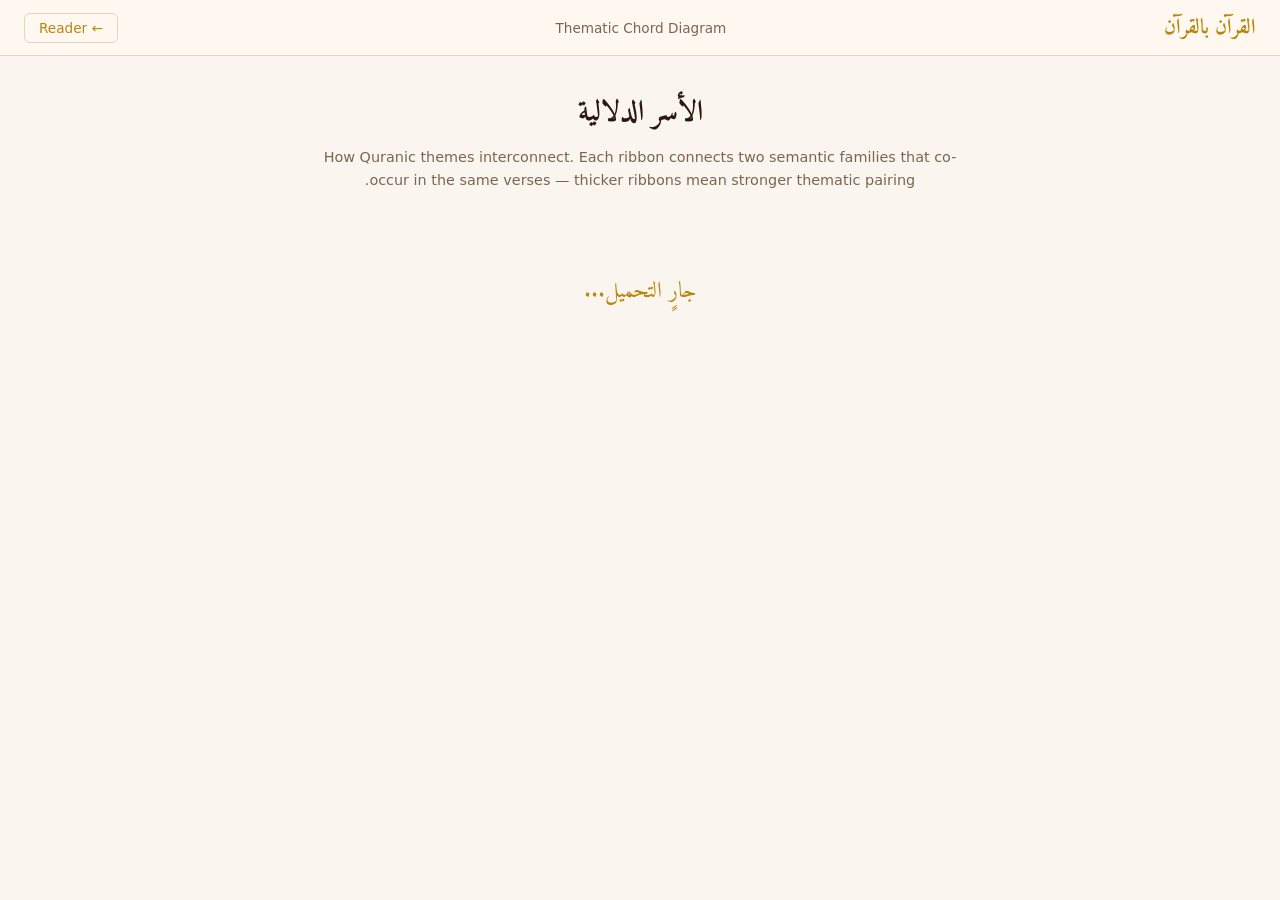
==== app/themes.html @ dabee1ec "Add root detail drill-down in chord diagram panel Root chips in family/chord detail views are now cl" ====
<!DOCTYPE html>
<html lang="ar" dir="rtl">
<head>
<meta charset="UTF-8">
<meta name="viewport" content="width=device-width, initial-scale=1.0">
<title>الأسر الدلالية — Thematic Connections</title>
<link href="https://fonts.googleapis.com/css2?family=Amiri:wght@400;700&display=swap" rel="stylesheet">
<script src="https://d3js.org/d3.v7.min.js"></script>
<style>
:root {
    --bg: #faf6ef;
    --surface: #fff8f0;
    --text: #2c1810;
    --text-muted: #7a6553;
    --gold: #b8860b;
    --border: #e0d5c5;
    --panel-bg: #f7f1e8;
    --font-ar: 'Amiri', serif;
    --font-en: -apple-system, BlinkMacSystemFont, 'Segoe UI', system-ui, sans-serif;
}

*, *::before, *::after { box-sizing: border-box; margin: 0; padding: 0; }

body {
    font-family: var(--font-ar);
    background: var(--bg);
    color: var(--text);
    min-height: 100vh;
    overflow-x: hidden;
}

header {
    position: sticky;
    top: 0;
    z-index: 100;
    display: flex;
    align-items: center;
    justify-content: space-between;
    height: 56px;
    padding: 0 24px;
    background: var(--surface);
    border-bottom: 1px solid var(--border);
    backdrop-filter: blur(8px);
}

.logo {
    font-size: 1.3rem;
    font-weight: 700;
    color: var(--gold);
    text-decoration: none;
}

.header-title {
    font-family: var(--font-en);
    font-size: 0.85rem;
    color: var(--text-muted);
}

.back-link {
    font-family: var(--font-en);
    font-size: 0.85rem;
    color: var(--gold);
    text-decoration: none;
    border: 1px solid var(--border);
    padding: 6px 14px;
    border-radius: 6px;
    transition: background 0.15s;
}
.back-link:hover { background: var(--panel-bg); }

.page-intro {
    text-align: center;
    padding: 32px 20px 0;
    max-width: 700px;
    margin: 0 auto;
}
.page-intro h1 {
    font-size: 1.8rem;
    color: var(--text);
    margin-bottom: 8px;
}
.page-intro p {
    font-family: var(--font-en);
    font-size: 0.9rem;
    color: var(--text-muted);
    line-height: 1.6;
}

#chart {
    display: flex;
    justify-content: center;
    padding: 20px;
}

#chart svg {
    max-width: 100%;
    height: auto;
}

#tooltip {
    position: fixed;
    pointer-events: none;
    background: var(--surface);
    border: 1px solid var(--border);
    border-radius: 8px;
    padding: 12px 16px;
    box-shadow: 0 4px 20px rgba(0,0,0,0.12);
    font-size: 0.85rem;
    z-index: 200;
    opacity: 0;
    transition: opacity 0.15s;
    direction: rtl;
    max-width: 300px;
}
#tooltip.visible { opacity: 1; }

.tip-title {
    font-size: 1.1rem;
    font-weight: 700;
    color: var(--gold);
    margin-bottom: 4px;
}
.tip-meaning {
    font-family: var(--font-en);
    font-size: 0.8rem;
    color: var(--text-muted);
    margin-bottom: 6px;
    direction: ltr;
    text-align: left;
}
.tip-stat {
    font-family: var(--font-en);
    font-size: 0.75rem;
    color: var(--text);
}
.tip-chord-label {
    font-family: var(--font-en);
    font-size: 0.8rem;
    color: var(--text);
    line-height: 1.5;
    direction: ltr;
    text-align: left;
}

#legend {
    max-width: 900px;
    margin: 0 auto;
    padding: 10px 24px 40px;
    display: flex;
    flex-wrap: wrap;
    gap: 6px;
    justify-content: center;
}
.legend-chip {
    font-size: 0.8rem;
    padding: 3px 10px;
    border-radius: 12px;
    border: 1px solid var(--border);
    background: var(--surface);
    cursor: pointer;
    transition: all 0.15s;
    white-space: nowrap;
}
.legend-chip:hover {
    border-color: var(--gold);
    background: rgba(184, 134, 11, 0.08);
}
.legend-chip .dot {
    display: inline-block;
    width: 8px;
    height: 8px;
    border-radius: 50%;
    margin-left: 5px;
    vertical-align: middle;
}

#loading {
    text-align: center;
    padding: 80px 20px;
    font-size: 1.4rem;
    color: var(--gold);
    animation: pulse 1.5s ease-in-out infinite;
}
@keyframes pulse {
    0%, 100% { opacity: 0.4; }
    50% { opacity: 1; }
}

/* ── Detail Panel ──────────────────────────────── */
#detail-panel {
    position: fixed;
    top: 56px;
    right: 0;
    width: 420px;
    height: calc(100vh - 56px);
    background: var(--surface);
    border-left: 1px solid var(--border);
    transform: translateX(100%);
    transition: transform 0.3s ease;
    overflow-y: auto;
    z-index: 90;
    direction: rtl;
}
#detail-panel.open { transform: translateX(0); }

.detail-header {
    display: flex;
    align-items: center;
    justify-content: space-between;
    padding: 14px 18px;
    border-bottom: 1px solid var(--border);
    position: sticky;
    top: 0;
    background: var(--surface);
    z-index: 1;
}
.detail-header h3 { font-size: 1rem; color: var(--text-muted); }
.detail-close {
    width: 32px; height: 32px; border: none; background: none;
    font-size: 1.5rem; color: var(--text-muted); cursor: pointer;
    border-radius: 6px; display: flex; align-items: center; justify-content: center;
}
.detail-close:hover { background: var(--panel-bg); }

.detail-body { padding: 18px; }

.detail-families {
    display: flex;
    align-items: center;
    justify-content: center;
    gap: 12px;
    margin-bottom: 16px;
    flex-wrap: wrap;
}
.detail-fam-badge {
    padding: 6px 14px;
    border-radius: 16px;
    font-size: 1rem;
    font-weight: 700;
    color: #fff;
    text-align: center;
}
.detail-arrow {
    font-size: 1.2rem;
    color: var(--text-muted);
}
.detail-meaning {
    font-family: var(--font-en);
    font-size: 0.8rem;
    color: var(--text-muted);
    text-align: center;
    margin-bottom: 16px;
    direction: ltr;
}
.detail-roots {
    display: flex;
    flex-wrap: wrap;
    gap: 6px;
    justify-content: center;
    margin-bottom: 16px;
}
.detail-root-chip {
    padding: 3px 10px;
    background: var(--panel-bg);
    border: 1px solid var(--border);
    border-radius: 14px;
    font-size: 0.9rem;
    cursor: pointer;
    transition: all 0.15s;
}
.detail-root-chip:hover { border-color: var(--gold); background: rgba(184,134,11,0.08); }

.detail-section-title {
    font-family: var(--font-en);
    font-size: 0.75rem;
    font-weight: 600;
    color: var(--gold);
    text-transform: uppercase;
    letter-spacing: 0.5px;
    margin: 16px 0 8px;
    padding-top: 12px;
    border-top: 1px solid var(--border);
    direction: ltr;
    text-align: left;
}
.detail-verse {
    padding: 8px 10px;
    margin-bottom: 4px;
    background: var(--panel-bg);
    border-radius: 6px;
    cursor: pointer;
    transition: background 0.15s;
}
.detail-verse:hover { background: rgba(184,134,11,0.08); }
.detail-verse-key {
    font-family: var(--font-en);
    font-size: 0.7rem;
    color: var(--gold);
    font-weight: 600;
    margin-bottom: 2px;
    direction: ltr;
    display: inline-block;
}
.detail-verse-text {
    font-size: 1rem;
    line-height: 1.7;
    display: -webkit-box;
    -webkit-line-clamp: 2;
    -webkit-box-orient: vertical;
    overflow: hidden;
}
.detail-count {
    font-family: var(--font-en);
    font-size: 0.8rem;
    color: var(--text-muted);
    text-align: center;
    margin-bottom: 12px;
}
.detail-show-more {
    display: block; width: 100%; padding: 8px;
    margin-top: 6px; background: var(--panel-bg);
    border: 1px solid var(--border); border-radius: 6px;
    font-family: var(--font-ar); font-size: 0.85rem;
    color: var(--gold); cursor: pointer;
}
.detail-show-more:hover { background: rgba(184,134,11,0.08); }

@media (max-width: 600px) {
    .page-intro h1 { font-size: 1.4rem; }
    .page-intro p { font-size: 0.8rem; }
    #chart { padding: 10px; }
    #detail-panel { width: 100vw; }
}
</style>
</head>
<body>

<header>
    <a href="index.html" class="logo">القرآن بالقرآن</a>
    <span class="header-title">Thematic Chord Diagram</span>
    <a href="index.html" class="back-link">← Reader</a>
</header>

<div class="page-intro">
    <h1>الأسر الدلالية</h1>
    <p>How Quranic themes interconnect. Each ribbon connects two semantic families
       that co-occur in the same verses — thicker ribbons mean stronger thematic pairing.</p>
</div>

<div id="loading">جارٍ التحميل...</div>
<div id="chart"></div>
<div id="legend"></div>
<div id="tooltip"></div>

<div id="detail-panel">
    <div class="detail-header">
        <h3 id="detail-title">التفاصيل</h3>
        <button class="detail-close" id="detail-close">&times;</button>
    </div>
    <div class="detail-body" id="detail-body"></div>
</div>

<script>
(async function() {
    // ── Load Data ──
    const [families, rootsIndex, versesText] = await Promise.all([
        fetch('data/families.json').then(r => r.json()),
        fetch('data/roots_index.json').then(r => r.json()),
        fetch('data/verses_text.json').then(r => r.json()),
    ]);

    // ── Build co-occurrence matrix ──
    const familyIds = Object.keys(families);
    const n = familyIds.length;
    const famIdx = {};
    familyIds.forEach((id, i) => famIdx[id] = i);

    // Map each verse to the set of families it touches
    const verseFams = {};
    for (const [root, data] of Object.entries(rootsIndex)) {
        if (!data.fam || data.fam.length === 0) continue;
        for (const vk of data.v) {
            if (!verseFams[vk]) verseFams[vk] = new Set();
            for (const f of data.fam) verseFams[vk].add(f);
        }
    }

    // Count per-family verse totals
    const famVerseCounts = new Array(n).fill(0);
    for (const fams of Object.values(verseFams)) {
        for (const f of fams) famVerseCounts[famIdx[f]]++;
    }

    // Build symmetric co-occurrence matrix
    const matrix = Array.from({length: n}, () => new Array(n).fill(0));
    for (const fams of Object.values(verseFams)) {
        const list = [...fams];
        for (let i = 0; i < list.length; i++) {
            for (let j = i + 1; j < list.length; j++) {
                const a = famIdx[list[i]], b = famIdx[list[j]];
                matrix[a][b]++;
                matrix[b][a]++;
            }
        }
    }

    // Add small diagonal so families with few cross-links still show
    for (let i = 0; i < n; i++) {
        const rowSum = matrix[i].reduce((a, b) => a + b, 0);
        matrix[i][i] = Math.max(rowSum * 0.15, 5);
    }

    // ── Color palette (warm earthy tones) ──
    const colorScale = d3.scaleOrdinal()
        .domain(familyIds)
        .range([
            '#b8860b','#8b6914','#a0522d','#cd853f','#d4a04a',
            '#4a7c5e','#6b8e5e','#2e7d6e','#5f9ea0','#4682b4',
            '#8b4513','#a0694b','#c4a35a','#bdb76b','#d2b48c',
            '#6a5acd','#7b68ae','#8b668b','#9e7c8d','#b07070',
            '#c0713d','#d4883e','#778899','#708090','#556b2f',
            '#8fbc8f','#bc8f8f','#cd5c5c','#e8967a','#daa520',
            '#b5651d','#9b7653','#7c6550','#a89070','#c9b896',
        ]);

    // ── D3 Chord Diagram ──
    const width = Math.min(900, window.innerWidth - 40);
    const height = width;
    const outerRadius = width / 2 - 100;
    const innerRadius = outerRadius - 20;

    const chord = d3.chord()
        .padAngle(0.03)
        .sortSubgroups(d3.descending)(matrix);

    const arc = d3.arc().innerRadius(innerRadius).outerRadius(outerRadius);
    const ribbon = d3.ribbon().radius(innerRadius - 2);

    document.getElementById('loading').style.display = 'none';

    const svg = d3.select('#chart')
        .append('svg')
        .attr('viewBox', `0 0 ${width} ${height}`)
        .attr('width', width)
        .attr('height', height)
        .append('g')
        .attr('transform', `translate(${width/2},${height/2})`);

    const tooltip = document.getElementById('tooltip');

    function showTip(html, event) {
        tooltip.innerHTML = html;
        tooltip.classList.add('visible');
        const x = Math.min(event.clientX + 12, window.innerWidth - 320);
        const y = Math.min(event.clientY + 12, window.innerHeight - 150);
        tooltip.style.left = x + 'px';
        tooltip.style.top = y + 'px';
    }
    function hideTip() { tooltip.classList.remove('visible'); }

    // ── Draw ribbons ──
    const ribbons = svg.append('g')
        .selectAll('path')
        .data(chord.filter(d => d.source.index !== d.target.index))
        .join('path')
        .attr('d', ribbon)
        .attr('fill', d => colorScale(familyIds[d.source.index]))
        .attr('fill-opacity', 0.45)
        .attr('stroke', 'none')
        .on('mouseover', function(event, d) {
            d3.select(this).attr('fill-opacity', 0.85);
            const si = d.source.index, ti = d.target.index;
            const shared = matrix[si][ti];
            const fA = families[familyIds[si]], fB = families[familyIds[ti]];
            showTip(`
                <div class="tip-chord-label">
                    <strong>${fA.name_ar}</strong> ↔ <strong>${fB.name_ar}</strong><br>
                    ${shared} shared verses<br>
                    <span style="color:#7a6553">${fA.meaning}</span> ↔
                    <span style="color:#7a6553">${fB.meaning}</span>
                </div>
            `, event);
        })
        .on('mousemove', (event) => {
            const x = Math.min(event.clientX + 12, window.innerWidth - 320);
            const y = Math.min(event.clientY + 12, window.innerHeight - 150);
            tooltip.style.left = x + 'px';
            tooltip.style.top = y + 'px';
        })
        .on('mouseout', function() {
            d3.select(this).attr('fill-opacity', 0.45);
            hideTip();
        });

    // ── Draw arcs ──
    const groups = svg.append('g')
        .selectAll('g')
        .data(chord.groups)
        .join('g');

    groups.append('path')
        .attr('d', arc)
        .attr('fill', d => colorScale(familyIds[d.index]))
        .attr('stroke', '#fff')
        .attr('stroke-width', 1)
        .style('cursor', 'pointer')
        .on('mouseover', function(event, d) {
            // Dim all ribbons except those connected to this group
            ribbons.attr('fill-opacity', r =>
                (r.source.index === d.index || r.target.index === d.index) ? 0.85 : 0.06
            );
            const fam = families[familyIds[d.index]];
            showTip(`
                <div class="tip-title">${fam.name_ar}</div>
                <div class="tip-meaning">${fam.meaning}</div>
                <div class="tip-stat">${fam.roots.length} roots · ${famVerseCounts[d.index]} verses</div>
            `, event);
        })
        .on('mousemove', (event) => {
            const x = Math.min(event.clientX + 12, window.innerWidth - 320);
            const y = Math.min(event.clientY + 12, window.innerHeight - 150);
            tooltip.style.left = x + 'px';
            tooltip.style.top = y + 'px';
        })
        .on('mouseout', function() {
            ribbons.attr('fill-opacity', 0.45);
            hideTip();
        });

    // ── Labels ──
    groups.append('text')
        .each(d => { d.angle = (d.startAngle + d.endAngle) / 2; })
        .attr('dy', '0.35em')
        .attr('transform', d => {
            const angle = d.angle * 180 / Math.PI - 90;
            const flip = d.angle > Math.PI;
            return `rotate(${angle}) translate(${outerRadius + 10}) ${flip ? 'rotate(180)' : ''}`;
        })
        .attr('text-anchor', d => d.angle > Math.PI ? 'end' : 'start')
        .attr('font-family', 'Amiri, serif')
        .attr('font-size', '11px')
        .attr('fill', '#2c1810')
        .text(d => families[familyIds[d.index]].name_ar);

    // ── Legend ──
    const legend = document.getElementById('legend');
    familyIds.forEach((id, i) => {
        const chip = document.createElement('span');
        chip.className = 'legend-chip';
        chip.innerHTML = `<span class="dot" style="background:${colorScale(id)}"></span>${families[id].name_ar}`;
        chip.addEventListener('mouseenter', () => {
            ribbons.attr('fill-opacity', r =>
                (r.source.index === i || r.target.index === i) ? 0.85 : 0.06
            );
            groups.selectAll('path').attr('opacity', d =>
                d.index === i ? 1 : 0.3
            );
        });
        chip.addEventListener('mouseleave', () => {
            ribbons.attr('fill-opacity', 0.45);
            groups.selectAll('path').attr('opacity', 1);
        });
        legend.appendChild(chip);
    });

    // ── Detail Panel Logic ──
    const detailPanel = document.getElementById('detail-panel');
    const detailBody = document.getElementById('detail-body');
    const detailTitle = document.getElementById('detail-title');
    document.getElementById('detail-close').addEventListener('click', closeDetail);

    function closeDetail() {
        detailPanel.classList.remove('open');
        ribbons.attr('fill-opacity', 0.45);
        groups.selectAll('path').attr('opacity', 1);
    }

    // Build reverse map: family -> Set of verse keys
    const famVerseMap = {};
    familyIds.forEach(id => famVerseMap[id] = new Set());
    for (const [root, data] of Object.entries(rootsIndex)) {
        if (!data.fam) continue;
        for (const f of data.fam) {
            if (famVerseMap[f]) data.v.forEach(vk => famVerseMap[f].add(vk));
        }
    }

    function getSharedVerses(famA, famB) {
        const setA = famVerseMap[famA], setB = famVerseMap[famB];
        const shared = [];
        for (const vk of setA) { if (setB.has(vk)) shared.push(vk); }
        // Sort by surah:ayah
        shared.sort((a, b) => {
            const [sa, aa] = a.split(':').map(Number);
            const [sb, ab] = b.split(':').map(Number);
            return sa - sb || aa - ab;
        });
        return shared;
    }

    function renderVerseList(verses, limit) {
        const shown = verses.slice(0, limit);
        let html = shown.map(vk => `
            <a class="detail-verse" href="index.html#v-${vk}" target="_blank">
                <div class="detail-verse-key">${vk}</div>
                <div class="detail-verse-text">${versesText[vk] || ''}</div>
            </a>
        `).join('');
        if (verses.length > limit) {
            html += `<button class="detail-show-more" onclick="this.parentNode.innerHTML=window.__allVersesHTML">
                عرض الكل (${verses.length})
            </button>`;
            window.__allVersesHTML = verses.map(vk => `
                <a class="detail-verse" href="index.html#v-${vk}" target="_blank">
                    <div class="detail-verse-key">${vk}</div>
                    <div class="detail-verse-text">${versesText[vk] || ''}</div>
                </a>
            `).join('');
        }
        return html;
    }

    function showChordDetail(si, ti) {
        detailHistory = []; // reset history for new top-level view
        const idA = familyIds[si], idB = familyIds[ti];
        const fA = families[idA], fB = families[idB];
        const shared = getSharedVerses(idA, idB);
        const cA = colorScale(idA), cB = colorScale(idB);

        detailTitle.textContent = 'اتصال موضوعي';
        detailBody.innerHTML = `
            <div class="detail-families">
                <span class="detail-fam-badge" style="background:${cA}">${fA.name_ar}</span>
                <span class="detail-arrow">↔</span>
                <span class="detail-fam-badge" style="background:${cB}">${fB.name_ar}</span>
            </div>
            <div class="detail-meaning">${fA.meaning} ↔ ${fB.meaning}</div>
            <div class="detail-count">${shared.length} shared verses</div>
            <div class="detail-section-title">Roots — ${fA.name_ar}</div>
            <div class="detail-roots">${fA.roots.map(r =>
                `<span class="detail-root-chip">${r}</span>`).join('')}</div>
            <div class="detail-section-title">Roots — ${fB.name_ar}</div>
            <div class="detail-roots">${fB.roots.map(r =>
                `<span class="detail-root-chip">${r}</span>`).join('')}</div>
            <div class="detail-section-title">Shared Verses (${shared.length})</div>
            <div id="detail-verses">${renderVerseList(shared, 20)}</div>
        `;
        attachRootChipListeners();
        // Highlight the relevant ribbons
        ribbons.attr('fill-opacity', r =>
            (r.source.index === si && r.target.index === ti) ||
            (r.source.index === ti && r.target.index === si) ? 0.9 : 0.06
        );
        detailPanel.classList.add('open');
    }

    function showFamilyDetail(idx) {
        detailHistory = []; // reset history for new top-level view
        const id = familyIds[idx];
        const fam = families[id];
        const c = colorScale(id);
        // Get top connections sorted by shared count
        const connections = [];
        for (let j = 0; j < n; j++) {
            if (j !== idx && matrix[idx][j] > 0) {
                connections.push({ idx: j, count: matrix[idx][j] });
            }
        }
        connections.sort((a, b) => b.count - a.count);

        detailTitle.textContent = fam.name_ar;
        detailBody.innerHTML = `
            <div class="detail-families">
                <span class="detail-fam-badge" style="background:${c}">${fam.name_ar}</span>
            </div>
            <div class="detail-meaning">${fam.meaning}</div>
            <div class="detail-count">${fam.roots.length} roots · ${famVerseCounts[idx]} verses</div>
            <div class="detail-section-title">Roots</div>
            <div class="detail-roots">${fam.roots.map(r =>
                `<span class="detail-root-chip">${r}</span>`).join('')}</div>
            <div class="detail-section-title">Top Connections</div>
            ${connections.slice(0, 10).map(c => {
                const cf = families[familyIds[c.idx]];
                return `<div class="detail-verse" style="cursor:pointer" data-a="${idx}" data-b="${c.idx}">
                    <div class="detail-verse-key">${c.count} shared verses</div>
                    <div class="detail-verse-text" style="font-size:0.9rem">${cf.name_ar} — ${cf.meaning}</div>
                </div>`;
            }).join('')}
        `;
        attachRootChipListeners();
        attachConnectionListeners();
        // Highlight
        ribbons.attr('fill-opacity', r =>
            (r.source.index === idx || r.target.index === idx) ? 0.85 : 0.06
        );
        groups.selectAll('path').attr('opacity', d => d.index === idx ? 1 : 0.3);
        detailPanel.classList.add('open');
    }

    // ── Root Detail View ──
    let detailHistory = []; // stack for back navigation

    function showRootDetail(rootStr) {
        const data = rootsIndex[rootStr];
        if (!data) return;
        // Save current panel content for back navigation
        detailHistory.push(detailBody.innerHTML);

        const famIds = data.fam || [];
        const famBadges = famIds.map(fid => {
            const f = families[fid];
            return f ? `<span class="detail-fam-badge" style="background:${colorScale(fid)};font-size:0.8rem;padding:4px 10px">${f.name_ar}</span>` : '';
        }).join(' ');

        detailTitle.textContent = rootStr;
        detailBody.innerHTML = `
            <div style="text-align:center;margin-bottom:8px">
                <button class="detail-show-more" id="root-back" style="width:auto;display:inline-block;margin-bottom:12px">→ رجوع</button>
            </div>
            <div style="text-align:center;font-size:2.6rem;font-weight:700;color:var(--gold);letter-spacing:4px;margin-bottom:4px">
                ${rootStr.split('').join(' ')}
            </div>
            <div style="text-align:center;font-family:var(--font-en);font-size:0.85rem;color:var(--text-muted);margin-bottom:12px;direction:ltr">
                ${data.b}
            </div>
            <div style="font-family:var(--font-en);font-size:0.9rem;line-height:1.6;padding:12px;background:var(--panel-bg);border-radius:6px;margin-bottom:12px;direction:ltr;text-align:left">
                ${data.m || 'No meaning available'}
            </div>
            <div class="detail-count">${data.f} verses across the Quran</div>
            ${famBadges ? `<div style="text-align:center;margin-bottom:16px">${famBadges}</div>` : ''}
            <div class="detail-section-title">Connected Verses (${data.v.length})</div>
            <div id="detail-verses">${renderVerseList(data.v, 30)}</div>
        `;
        document.getElementById('root-back').addEventListener('click', () => {
            if (detailHistory.length > 0) {
                detailBody.innerHTML = detailHistory.pop();
                detailTitle.textContent = 'التفاصيل';
                attachRootChipListeners();
                attachConnectionListeners();
            }
        });
        detailPanel.classList.add('open');
    }

    function attachRootChipListeners() {
        detailBody.querySelectorAll('.detail-root-chip').forEach(chip => {
            chip.addEventListener('click', () => showRootDetail(chip.textContent.trim()));
        });
    }

    function attachConnectionListeners() {
        detailBody.querySelectorAll('[data-a]').forEach(el => {
            el.addEventListener('click', () => {
                showChordDetail(+el.dataset.a, +el.dataset.b);
            });
        });
    }

    // Attach click handlers to arcs
    groups.selectAll('path').on('click', function(event, d) {
        event.stopPropagation();
        showFamilyDetail(d.index);
    });

    // Attach click handlers to ribbons
    ribbons.on('click', function(event, d) {
        event.stopPropagation();
        showChordDetail(d.source.index, d.target.index);
    });

    // Click outside to close — use mousedown so it fires before innerHTML changes
    document.addEventListener('mousedown', (e) => {
        if (!detailPanel.contains(e.target) && detailPanel.classList.contains('open')) {
            closeDetail();
        }
    });

})();
</script>
</body>
</html>
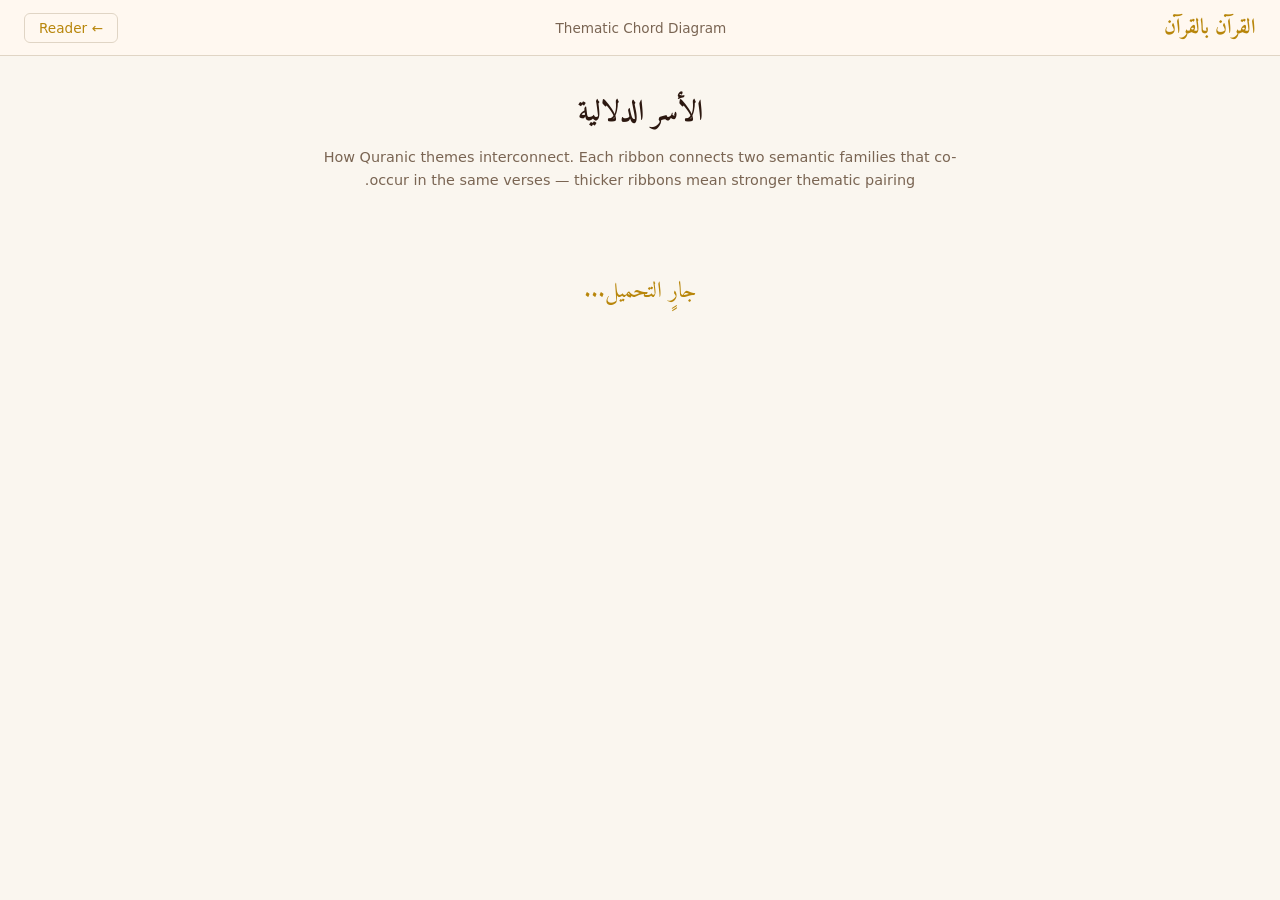
==== commit 5797c587: "Polish chord diagram: UX fixes and bug squashing - Legend chips now clickable (open family detail) -" ====
--- a/app/themes.html
+++ b/app/themes.html
@@ -239,6 +239,7 @@
     font-weight: 700;
     color: #fff;
     text-align: center;
+    text-shadow: 0 1px 3px rgba(0,0,0,0.4);
 }
 .detail-arrow {
     font-size: 1.2rem;
@@ -324,6 +325,24 @@
     color: var(--gold); cursor: pointer;
 }
 .detail-show-more:hover { background: rgba(184,134,11,0.08); }
+
+/* ── Root Detail View ────────────────────────── */
+.root-back-row { text-align: center; margin-bottom: 8px; }
+.root-back-btn { width: auto; display: inline-block; margin-bottom: 12px; }
+.root-letters {
+    text-align: center; font-size: 2.6rem; font-weight: 700;
+    color: var(--gold); letter-spacing: 4px; margin-bottom: 4px;
+}
+.root-buckwalter {
+    text-align: center; font-family: var(--font-en); font-size: 0.85rem;
+    color: var(--text-muted); margin-bottom: 12px; direction: ltr;
+}
+.root-meaning-box {
+    font-family: var(--font-en); font-size: 0.9rem; line-height: 1.6;
+    padding: 12px; background: var(--panel-bg); border-radius: 6px;
+    margin-bottom: 12px; direction: ltr; text-align: left;
+}
+.root-families { text-align: center; margin-bottom: 16px; }
 
 @media (max-width: 600px) {
     .page-intro h1 { font-size: 1.4rem; }
@@ -560,6 +579,7 @@
             ribbons.attr('fill-opacity', 0.45);
             groups.selectAll('path').attr('opacity', 1);
         });
+        chip.addEventListener('click', () => showFamilyDetail(i));
         legend.appendChild(chip);
     });
 
@@ -598,24 +618,21 @@
         return shared;
     }
 
+    let _verseListId = 0;
     function renderVerseList(verses, limit) {
         const shown = verses.slice(0, limit);
-        let html = shown.map(vk => `
-            <a class="detail-verse" href="index.html#v-${vk}" target="_blank">
+        const verseHTML = vk => `
+            <a class="detail-verse" href="index.html#${vk}" target="_blank">
                 <div class="detail-verse-key">${vk}</div>
                 <div class="detail-verse-text">${versesText[vk] || ''}</div>
-            </a>
-        `).join('');
+            </a>`;
+        let html = shown.map(verseHTML).join('');
         if (verses.length > limit) {
-            html += `<button class="detail-show-more" onclick="this.parentNode.innerHTML=window.__allVersesHTML">
+            const storeKey = `__verses_${++_verseListId}`;
+            window[storeKey] = verses.map(verseHTML).join('');
+            html += `<button class="detail-show-more" onclick="this.parentNode.innerHTML=window['${storeKey}']">
                 عرض الكل (${verses.length})
             </button>`;
-            window.__allVersesHTML = verses.map(vk => `
-                <a class="detail-verse" href="index.html#v-${vk}" target="_blank">
-                    <div class="detail-verse-key">${vk}</div>
-                    <div class="detail-verse-text">${versesText[vk] || ''}</div>
-                </a>
-            `).join('');
         }
         return html;
     }
@@ -651,6 +668,7 @@
             (r.source.index === si && r.target.index === ti) ||
             (r.source.index === ti && r.target.index === si) ? 0.9 : 0.06
         );
+        detailPanel.scrollTop = 0;
         detailPanel.classList.add('open');
     }
 
@@ -694,6 +712,7 @@
             (r.source.index === idx || r.target.index === idx) ? 0.85 : 0.06
         );
         groups.selectAll('path').attr('opacity', d => d.index === idx ? 1 : 0.3);
+        detailPanel.scrollTop = 0;
         detailPanel.classList.add('open');
     }
 
@@ -703,8 +722,8 @@
     function showRootDetail(rootStr) {
         const data = rootsIndex[rootStr];
         if (!data) return;
-        // Save current panel content for back navigation
-        detailHistory.push(detailBody.innerHTML);
+        // Save current panel content + title for back navigation
+        detailHistory.push({ html: detailBody.innerHTML, title: detailTitle.textContent });
 
         const famIds = data.fam || [];
         const famBadges = famIds.map(fid => {
@@ -714,31 +733,28 @@
 
         detailTitle.textContent = rootStr;
         detailBody.innerHTML = `
-            <div style="text-align:center;margin-bottom:8px">
-                <button class="detail-show-more" id="root-back" style="width:auto;display:inline-block;margin-bottom:12px">→ رجوع</button>
+            <div class="root-back-row">
+                <button class="detail-show-more root-back-btn" id="root-back">→ رجوع</button>
             </div>
-            <div style="text-align:center;font-size:2.6rem;font-weight:700;color:var(--gold);letter-spacing:4px;margin-bottom:4px">
-                ${rootStr.split('').join(' ')}
-            </div>
-            <div style="text-align:center;font-family:var(--font-en);font-size:0.85rem;color:var(--text-muted);margin-bottom:12px;direction:ltr">
-                ${data.b}
-            </div>
-            <div style="font-family:var(--font-en);font-size:0.9rem;line-height:1.6;padding:12px;background:var(--panel-bg);border-radius:6px;margin-bottom:12px;direction:ltr;text-align:left">
-                ${data.m || 'No meaning available'}
-            </div>
+            <div class="root-letters">${rootStr.split('').join(' ')}</div>
+            <div class="root-buckwalter">${data.b}</div>
+            <div class="root-meaning-box">${data.m || 'No meaning available'}</div>
             <div class="detail-count">${data.f} verses across the Quran</div>
-            ${famBadges ? `<div style="text-align:center;margin-bottom:16px">${famBadges}</div>` : ''}
+            ${famBadges ? `<div class="root-families">${famBadges}</div>` : ''}
             <div class="detail-section-title">Connected Verses (${data.v.length})</div>
             <div id="detail-verses">${renderVerseList(data.v, 30)}</div>
         `;
         document.getElementById('root-back').addEventListener('click', () => {
             if (detailHistory.length > 0) {
-                detailBody.innerHTML = detailHistory.pop();
-                detailTitle.textContent = 'التفاصيل';
+                const prev = detailHistory.pop();
+                detailBody.innerHTML = prev.html;
+                detailTitle.textContent = prev.title;
                 attachRootChipListeners();
                 attachConnectionListeners();
+                detailPanel.scrollTop = 0;
             }
         });
+        detailPanel.scrollTop = 0;
         detailPanel.classList.add('open');
     }
 
@@ -775,6 +791,11 @@
         }
     });
 
+    // Escape key closes panel
+    document.addEventListener('keydown', (e) => {
+        if (e.key === 'Escape' && detailPanel.classList.contains('open')) closeDetail();
+    });
+
 })();
 </script>
 </body>
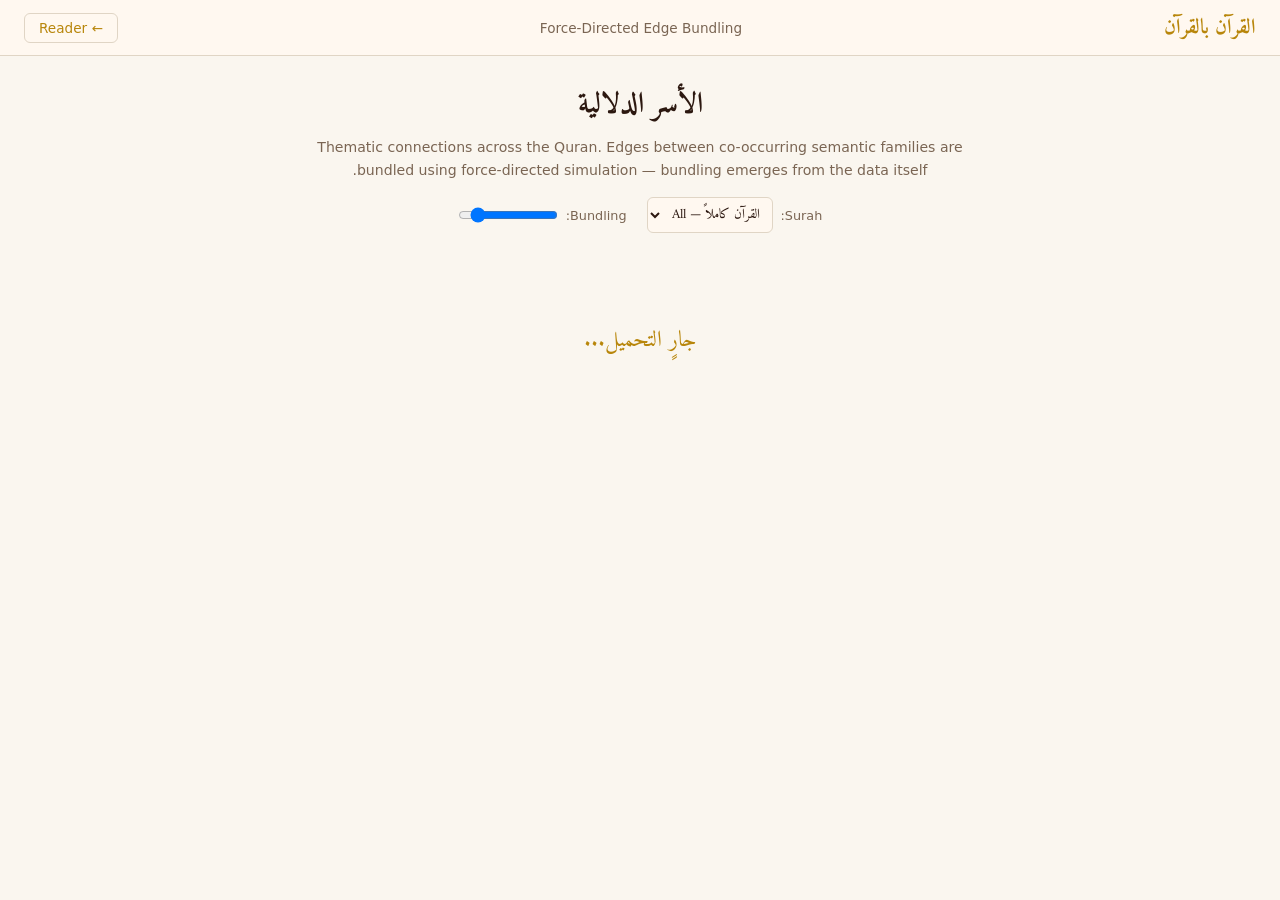
==== commit 03ce08e7: "Replace chord diagram with force-directed edge bundling (FDEB) Rebuild themes.html with Holten & Wij" ====
--- a/app/themes.html
+++ b/app/themes.html
@@ -3,7 +3,7 @@
 <head>
 <meta charset="UTF-8">
 <meta name="viewport" content="width=device-width, initial-scale=1.0">
-<title>الأسر الدلالية — Thematic Connections</title>
+<title>الأسر الدلالية — Thematic Map</title>
 <link href="https://fonts.googleapis.com/css2?family=Amiri:wght@400;700&display=swap" rel="stylesheet">
 <script src="https://d3js.org/d3.v7.min.js"></script>
 <style>
@@ -13,6 +13,7 @@
     --text: #2c1810;
     --text-muted: #7a6553;
     --gold: #b8860b;
+    --gold-light: rgba(184, 134, 11, 0.12);
     --border: #e0d5c5;
     --panel-bg: #f7f1e8;
     --font-ar: 'Amiri', serif;
@@ -30,189 +31,123 @@
 }
 
 header {
-    position: sticky;
-    top: 0;
-    z-index: 100;
-    display: flex;
-    align-items: center;
-    justify-content: space-between;
-    height: 56px;
-    padding: 0 24px;
-    background: var(--surface);
-    border-bottom: 1px solid var(--border);
+    position: sticky; top: 0; z-index: 100;
+    display: flex; align-items: center; justify-content: space-between;
+    height: 56px; padding: 0 24px;
+    background: var(--surface); border-bottom: 1px solid var(--border);
     backdrop-filter: blur(8px);
 }
-
-.logo {
-    font-size: 1.3rem;
-    font-weight: 700;
-    color: var(--gold);
-    text-decoration: none;
-}
-
-.header-title {
-    font-family: var(--font-en);
-    font-size: 0.85rem;
-    color: var(--text-muted);
-}
-
+.logo { font-size: 1.3rem; font-weight: 700; color: var(--gold); text-decoration: none; }
+.header-title { font-family: var(--font-en); font-size: 0.85rem; color: var(--text-muted); }
 .back-link {
-    font-family: var(--font-en);
-    font-size: 0.85rem;
-    color: var(--gold);
-    text-decoration: none;
-    border: 1px solid var(--border);
-    padding: 6px 14px;
-    border-radius: 6px;
-    transition: background 0.15s;
+    font-family: var(--font-en); font-size: 0.85rem; color: var(--gold);
+    text-decoration: none; border: 1px solid var(--border);
+    padding: 6px 14px; border-radius: 6px; transition: background 0.15s;
 }
 .back-link:hover { background: var(--panel-bg); }
 
 .page-intro {
-    text-align: center;
-    padding: 32px 20px 0;
-    max-width: 700px;
-    margin: 0 auto;
-}
-.page-intro h1 {
-    font-size: 1.8rem;
-    color: var(--text);
-    margin-bottom: 8px;
-}
+    text-align: center; padding: 24px 20px 0;
+    max-width: 700px; margin: 0 auto;
+}
+.page-intro h1 { font-size: 1.8rem; color: var(--text); margin-bottom: 6px; }
 .page-intro p {
-    font-family: var(--font-en);
-    font-size: 0.9rem;
-    color: var(--text-muted);
-    line-height: 1.6;
-}
-
-#chart {
-    display: flex;
-    justify-content: center;
-    padding: 20px;
-}
-
-#chart svg {
-    max-width: 100%;
-    height: auto;
-}
-
+    font-family: var(--font-en); font-size: 0.88rem;
+    color: var(--text-muted); line-height: 1.6;
+}
+
+/* ── Controls ─────────────────────────────────── */
+.controls {
+    display: flex; align-items: center; justify-content: center;
+    gap: 20px; padding: 16px 20px 4px;
+    max-width: 800px; margin: 0 auto; flex-wrap: wrap;
+}
+.control-group {
+    display: flex; align-items: center; gap: 8px;
+    font-family: var(--font-en); font-size: 0.8rem; color: var(--text-muted);
+}
+.control-group select {
+    font-family: var(--font-ar); font-size: 0.85rem;
+    padding: 4px 8px; border: 1px solid var(--border);
+    border-radius: 6px; background: var(--surface);
+    color: var(--text); cursor: pointer;
+}
+.control-group input[type=range] { width: 100px; cursor: pointer; }
+#stats {
+    text-align: center; font-family: var(--font-en);
+    font-size: 0.78rem; color: var(--text-muted); padding: 4px 0 0;
+}
+
+/* ── Chart ────────────────────────────────────── */
+#chart { display: flex; justify-content: center; padding: 10px; }
+#chart svg { max-width: 100%; height: auto; }
+.link { fill: none; pointer-events: none; }
+.link-active { stroke: #b8860b !important; stroke-opacity: 0.8 !important; }
+.link-dimmed { stroke-opacity: 0.008 !important; }
+.node-label {
+    font-family: 'Amiri', serif; font-size: 12px;
+    cursor: pointer; transition: opacity 0.15s;
+}
+.node-label:hover { font-weight: 700; }
+.node-dot { transition: opacity 0.15s; cursor: pointer; }
+
+/* ── Legend ────────────────────────────────────── */
+#legend {
+    max-width: 800px; margin: 0 auto;
+    padding: 8px 24px 24px;
+    display: flex; flex-wrap: wrap; gap: 6px; justify-content: center;
+}
+.legend-chip {
+    font-size: 0.8rem; padding: 3px 10px; border-radius: 12px;
+    border: 1px solid var(--border); background: var(--surface);
+    cursor: pointer; transition: all 0.15s; white-space: nowrap;
+}
+.legend-chip:hover { border-color: var(--gold); background: var(--gold-light); }
+.legend-chip .dot {
+    display: inline-block; width: 8px; height: 8px;
+    border-radius: 50%; margin-left: 5px; vertical-align: middle;
+}
+
+/* ── Tooltip ──────────────────────────────────── */
 #tooltip {
-    position: fixed;
-    pointer-events: none;
-    background: var(--surface);
-    border: 1px solid var(--border);
-    border-radius: 8px;
-    padding: 12px 16px;
+    position: fixed; pointer-events: none;
+    background: var(--surface); border: 1px solid var(--border);
+    border-radius: 8px; padding: 12px 16px;
     box-shadow: 0 4px 20px rgba(0,0,0,0.12);
-    font-size: 0.85rem;
-    z-index: 200;
-    opacity: 0;
-    transition: opacity 0.15s;
-    direction: rtl;
-    max-width: 300px;
+    font-size: 0.85rem; z-index: 200;
+    opacity: 0; transition: opacity 0.15s;
+    direction: rtl; max-width: 300px;
 }
 #tooltip.visible { opacity: 1; }
-
-.tip-title {
-    font-size: 1.1rem;
-    font-weight: 700;
-    color: var(--gold);
-    margin-bottom: 4px;
-}
+.tip-title { font-size: 1.1rem; font-weight: 700; color: var(--gold); margin-bottom: 4px; }
 .tip-meaning {
-    font-family: var(--font-en);
-    font-size: 0.8rem;
-    color: var(--text-muted);
-    margin-bottom: 6px;
-    direction: ltr;
-    text-align: left;
-}
-.tip-stat {
-    font-family: var(--font-en);
-    font-size: 0.75rem;
-    color: var(--text);
-}
-.tip-chord-label {
-    font-family: var(--font-en);
-    font-size: 0.8rem;
-    color: var(--text);
-    line-height: 1.5;
-    direction: ltr;
-    text-align: left;
-}
-
-#legend {
-    max-width: 900px;
-    margin: 0 auto;
-    padding: 10px 24px 40px;
-    display: flex;
-    flex-wrap: wrap;
-    gap: 6px;
-    justify-content: center;
-}
-.legend-chip {
-    font-size: 0.8rem;
-    padding: 3px 10px;
-    border-radius: 12px;
-    border: 1px solid var(--border);
-    background: var(--surface);
-    cursor: pointer;
-    transition: all 0.15s;
-    white-space: nowrap;
-}
-.legend-chip:hover {
-    border-color: var(--gold);
-    background: rgba(184, 134, 11, 0.08);
-}
-.legend-chip .dot {
-    display: inline-block;
-    width: 8px;
-    height: 8px;
-    border-radius: 50%;
-    margin-left: 5px;
-    vertical-align: middle;
-}
-
+    font-family: var(--font-en); font-size: 0.8rem;
+    color: var(--text-muted); margin-bottom: 4px; direction: ltr; text-align: left;
+}
+.tip-stat { font-family: var(--font-en); font-size: 0.75rem; color: var(--text); }
+.tip-roots { font-size: 0.85rem; color: var(--text); margin-top: 4px; word-spacing: 4px; }
+
+/* ── Loading ──────────────────────────────────── */
 #loading {
-    text-align: center;
-    padding: 80px 20px;
-    font-size: 1.4rem;
-    color: var(--gold);
+    text-align: center; padding: 80px 20px;
+    font-size: 1.4rem; color: var(--gold);
     animation: pulse 1.5s ease-in-out infinite;
 }
-@keyframes pulse {
-    0%, 100% { opacity: 0.4; }
-    50% { opacity: 1; }
-}
-
-/* ── Detail Panel ──────────────────────────────── */
+@keyframes pulse { 0%, 100% { opacity: 0.4; } 50% { opacity: 1; } }
+
+/* ── Detail Panel ─────────────────────────────── */
 #detail-panel {
-    position: fixed;
-    top: 56px;
-    right: 0;
-    width: 420px;
-    height: calc(100vh - 56px);
-    background: var(--surface);
-    border-left: 1px solid var(--border);
-    transform: translateX(100%);
-    transition: transform 0.3s ease;
-    overflow-y: auto;
-    z-index: 90;
-    direction: rtl;
+    position: fixed; top: 56px; right: 0;
+    width: 420px; height: calc(100vh - 56px);
+    background: var(--surface); border-left: 1px solid var(--border);
+    transform: translateX(100%); transition: transform 0.3s ease;
+    overflow-y: auto; z-index: 90; direction: rtl;
 }
 #detail-panel.open { transform: translateX(0); }
-
 .detail-header {
-    display: flex;
-    align-items: center;
-    justify-content: space-between;
-    padding: 14px 18px;
-    border-bottom: 1px solid var(--border);
-    position: sticky;
-    top: 0;
-    background: var(--surface);
-    z-index: 1;
+    display: flex; align-items: center; justify-content: space-between;
+    padding: 14px 18px; border-bottom: 1px solid var(--border);
+    position: sticky; top: 0; background: var(--surface); z-index: 1;
 }
 .detail-header h3 { font-size: 1rem; color: var(--text-muted); }
 .detail-close {
@@ -221,134 +156,69 @@
     border-radius: 6px; display: flex; align-items: center; justify-content: center;
 }
 .detail-close:hover { background: var(--panel-bg); }
-
 .detail-body { padding: 18px; }
-
-.detail-families {
-    display: flex;
-    align-items: center;
-    justify-content: center;
-    gap: 12px;
-    margin-bottom: 16px;
-    flex-wrap: wrap;
-}
 .detail-fam-badge {
-    padding: 6px 14px;
-    border-radius: 16px;
-    font-size: 1rem;
-    font-weight: 700;
-    color: #fff;
-    text-align: center;
-    text-shadow: 0 1px 3px rgba(0,0,0,0.4);
-}
-.detail-arrow {
-    font-size: 1.2rem;
-    color: var(--text-muted);
+    display: inline-block; padding: 6px 14px; border-radius: 16px;
+    font-size: 1rem; font-weight: 700; color: #fff;
+    text-shadow: 0 1px 3px rgba(0,0,0,0.4); margin: 2px;
 }
 .detail-meaning {
-    font-family: var(--font-en);
-    font-size: 0.8rem;
-    color: var(--text-muted);
-    text-align: center;
-    margin-bottom: 16px;
-    direction: ltr;
+    font-family: var(--font-en); font-size: 0.8rem; color: var(--text-muted);
+    text-align: center; margin: 8px 0 12px; direction: ltr;
 }
 .detail-roots {
-    display: flex;
-    flex-wrap: wrap;
-    gap: 6px;
-    justify-content: center;
-    margin-bottom: 16px;
+    display: flex; flex-wrap: wrap; gap: 6px;
+    justify-content: center; margin-bottom: 12px;
 }
 .detail-root-chip {
-    padding: 3px 10px;
-    background: var(--panel-bg);
-    border: 1px solid var(--border);
-    border-radius: 14px;
-    font-size: 0.9rem;
-    cursor: pointer;
-    transition: all 0.15s;
-}
-.detail-root-chip:hover { border-color: var(--gold); background: rgba(184,134,11,0.08); }
-
+    padding: 3px 10px; background: var(--panel-bg); border: 1px solid var(--border);
+    border-radius: 14px; font-size: 0.9rem; cursor: pointer; transition: all 0.15s;
+}
+.detail-root-chip:hover { border-color: var(--gold); background: var(--gold-light); }
 .detail-section-title {
-    font-family: var(--font-en);
-    font-size: 0.75rem;
-    font-weight: 600;
-    color: var(--gold);
-    text-transform: uppercase;
-    letter-spacing: 0.5px;
-    margin: 16px 0 8px;
-    padding-top: 12px;
-    border-top: 1px solid var(--border);
-    direction: ltr;
-    text-align: left;
+    font-family: var(--font-en); font-size: 0.75rem; font-weight: 600;
+    color: var(--gold); text-transform: uppercase; letter-spacing: 0.5px;
+    margin: 16px 0 8px; padding-top: 12px; border-top: 1px solid var(--border);
+    direction: ltr; text-align: left;
+}
+.detail-count {
+    font-family: var(--font-en); font-size: 0.8rem;
+    color: var(--text-muted); text-align: center; margin-bottom: 12px;
 }
 .detail-verse {
-    padding: 8px 10px;
-    margin-bottom: 4px;
-    background: var(--panel-bg);
-    border-radius: 6px;
-    cursor: pointer;
-    transition: background 0.15s;
-}
-.detail-verse:hover { background: rgba(184,134,11,0.08); }
+    display: block; text-decoration: none; color: inherit;
+    padding: 8px 10px; margin-bottom: 4px;
+    background: var(--panel-bg); border-radius: 6px;
+    cursor: pointer; transition: background 0.15s;
+}
+.detail-verse:hover { background: var(--gold-light); }
 .detail-verse-key {
-    font-family: var(--font-en);
-    font-size: 0.7rem;
-    color: var(--gold);
-    font-weight: 600;
-    margin-bottom: 2px;
-    direction: ltr;
-    display: inline-block;
+    font-family: var(--font-en); font-size: 0.7rem; color: var(--gold);
+    font-weight: 600; margin-bottom: 2px; direction: ltr; display: inline-block;
 }
 .detail-verse-text {
-    font-size: 1rem;
-    line-height: 1.7;
-    display: -webkit-box;
-    -webkit-line-clamp: 2;
-    -webkit-box-orient: vertical;
-    overflow: hidden;
-}
-.detail-count {
-    font-family: var(--font-en);
-    font-size: 0.8rem;
-    color: var(--text-muted);
-    text-align: center;
-    margin-bottom: 12px;
-}
-.detail-show-more {
-    display: block; width: 100%; padding: 8px;
-    margin-top: 6px; background: var(--panel-bg);
-    border: 1px solid var(--border); border-radius: 6px;
-    font-family: var(--font-ar); font-size: 0.85rem;
-    color: var(--gold); cursor: pointer;
-}
-.detail-show-more:hover { background: rgba(184,134,11,0.08); }
-
-/* ── Root Detail View ────────────────────────── */
-.root-back-row { text-align: center; margin-bottom: 8px; }
-.root-back-btn { width: auto; display: inline-block; margin-bottom: 12px; }
-.root-letters {
-    text-align: center; font-size: 2.6rem; font-weight: 700;
-    color: var(--gold); letter-spacing: 4px; margin-bottom: 4px;
-}
-.root-buckwalter {
-    text-align: center; font-family: var(--font-en); font-size: 0.85rem;
-    color: var(--text-muted); margin-bottom: 12px; direction: ltr;
-}
-.root-meaning-box {
-    font-family: var(--font-en); font-size: 0.9rem; line-height: 1.6;
-    padding: 12px; background: var(--panel-bg); border-radius: 6px;
-    margin-bottom: 12px; direction: ltr; text-align: left;
-}
-.root-families { text-align: center; margin-bottom: 16px; }
+    font-size: 1rem; line-height: 1.7;
+    display: -webkit-box; -webkit-line-clamp: 2;
+    -webkit-box-orient: vertical; overflow: hidden;
+}
+.detail-connection {
+    padding: 8px 10px; margin-bottom: 4px;
+    background: var(--panel-bg); border-radius: 6px;
+    cursor: pointer; transition: background 0.15s;
+}
+.detail-connection:hover { background: var(--gold-light); }
+.detail-connection-name { font-size: 0.95rem; font-weight: 700; }
+.detail-connection-count {
+    font-family: var(--font-en); font-size: 0.7rem; color: var(--text-muted);
+    direction: ltr; display: inline-block; margin-left: 6px;
+}
 
 @media (max-width: 600px) {
     .page-intro h1 { font-size: 1.4rem; }
     .page-intro p { font-size: 0.8rem; }
-    #chart { padding: 10px; }
+    #chart { padding: 5px; }
     #detail-panel { width: 100vw; }
+    .controls { gap: 10px; padding: 10px 10px 4px; }
 }
 </style>
 </head>
@@ -356,15 +226,29 @@
 
 <header>
     <a href="index.html" class="logo">القرآن بالقرآن</a>
-    <span class="header-title">Thematic Chord Diagram</span>
-    <a href="index.html" class="back-link">← Reader</a>
+    <span class="header-title">Force-Directed Edge Bundling</span>
+    <a id="back-link" href="index.html" class="back-link">← Reader</a>
 </header>
 
 <div class="page-intro">
     <h1>الأسر الدلالية</h1>
-    <p>How Quranic themes interconnect. Each ribbon connects two semantic families
-       that co-occur in the same verses — thicker ribbons mean stronger thematic pairing.</p>
+    <p>Thematic connections across the Quran. Edges between co-occurring semantic families
+       are bundled using force-directed simulation — bundling emerges from the data itself.</p>
 </div>
+
+<div class="controls">
+    <div class="control-group">
+        <label for="surah-filter">Surah:</label>
+        <select id="surah-filter">
+            <option value="all">القرآن كاملاً — All</option>
+        </select>
+    </div>
+    <div class="control-group">
+        <label for="bundling">Bundling:</label>
+        <input type="range" id="bundling" min="0" max="100" value="85">
+    </div>
+</div>
+<div id="stats"></div>
 
 <div id="loading">جارٍ التحميل...</div>
 <div id="chart"></div>
@@ -381,235 +265,101 @@
 
 <script>
 (async function() {
-    // ── Load Data ──
-    const [families, rootsIndex, versesText] = await Promise.all([
+    // ── Load Data ────────────────────────────────────
+    const [families, rootsIndex, versesText, surahList] = await Promise.all([
         fetch('data/families.json').then(r => r.json()),
         fetch('data/roots_index.json').then(r => r.json()),
         fetch('data/verses_text.json').then(r => r.json()),
+        fetch('data/surah_list.json').then(r => r.json()),
     ]);
 
-    // ── Build co-occurrence matrix ──
+    // ── Family Setup ────────────────────────────────
     const familyIds = Object.keys(families);
     const n = familyIds.length;
     const famIdx = {};
     familyIds.forEach((id, i) => famIdx[id] = i);
 
-    // Map each verse to the set of families it touches
+    // ── Visual Groups (for node coloring only, NOT bundling) ──
+    const groups = [
+        { name: 'الإلهيات', label: 'Theology', ids: ['creation','knowledge','guidance','revelation','prophets_messengers','covenant_promise'] },
+        { name: 'الأخلاق', label: 'Ethics', ids: ['truth_falsehood','justice','patience_gratitude','pride_humility','repentance_return','purity'] },
+        { name: 'الآخرة', label: 'Eschatology', ids: ['life_death','paradise','hellfire','punishment','mercy','fear_hope'] },
+        { name: 'الطبيعة', label: 'Nature', ids: ['earth_sky','water','plants_agriculture','animals','light_darkness','time'] },
+        { name: 'الإنسان', label: 'Human', ids: ['worship','speech_communication','heart_soul','family_kinship','body','movement_journey'] },
+        { name: 'المجتمع', label: 'Society', ids: ['fighting','wealth','deception_hypocrisy','provision','seeing_hearing'] },
+    ];
+    const groupColors = ['#b8860b','#4a7c5e','#8b4513','#2e7d6e','#6a5acd','#cd5c5c'];
+
+    // Filter to existing families only
+    groups.forEach(g => { g.ids = g.ids.filter(id => families[id]); });
+
+    // Ordered family list: arrange by group for circular layout
+    const orderedIds = [];
+    groups.forEach(g => g.ids.forEach(id => orderedIds.push(id)));
+    // Add any families not in a group
+    familyIds.forEach(id => { if (!orderedIds.includes(id)) orderedIds.push(id); });
+
+    // Family → group index
+    const famGroup = {};
+    groups.forEach((g, gi) => g.ids.forEach(id => { famGroup[id] = gi; }));
+
+    // ── Verse → Families Map ────────────────────────
     const verseFams = {};
     for (const [root, data] of Object.entries(rootsIndex)) {
-        if (!data.fam || data.fam.length === 0) continue;
+        if (!data.fam || !data.fam.length) continue;
         for (const vk of data.v) {
             if (!verseFams[vk]) verseFams[vk] = new Set();
-            for (const f of data.fam) verseFams[vk].add(f);
-        }
-    }
-
-    // Count per-family verse totals
-    const famVerseCounts = new Array(n).fill(0);
-    for (const fams of Object.values(verseFams)) {
-        for (const f of fams) famVerseCounts[famIdx[f]]++;
-    }
-
-    // Build symmetric co-occurrence matrix
-    const matrix = Array.from({length: n}, () => new Array(n).fill(0));
-    for (const fams of Object.values(verseFams)) {
-        const list = [...fams];
-        for (let i = 0; i < list.length; i++) {
-            for (let j = i + 1; j < list.length; j++) {
-                const a = famIdx[list[i]], b = famIdx[list[j]];
-                matrix[a][b]++;
-                matrix[b][a]++;
+            for (const f of data.fam) {
+                if (families[f]) verseFams[vk].add(f);
             }
         }
     }
 
-    // Add small diagonal so families with few cross-links still show
-    for (let i = 0; i < n; i++) {
-        const rowSum = matrix[i].reduce((a, b) => a + b, 0);
-        matrix[i][i] = Math.max(rowSum * 0.15, 5);
-    }
-
-    // ── Color palette (warm earthy tones) ──
-    const colorScale = d3.scaleOrdinal()
-        .domain(familyIds)
-        .range([
-            '#b8860b','#8b6914','#a0522d','#cd853f','#d4a04a',
-            '#4a7c5e','#6b8e5e','#2e7d6e','#5f9ea0','#4682b4',
-            '#8b4513','#a0694b','#c4a35a','#bdb76b','#d2b48c',
-            '#6a5acd','#7b68ae','#8b668b','#9e7c8d','#b07070',
-            '#c0713d','#d4883e','#778899','#708090','#556b2f',
-            '#8fbc8f','#bc8f8f','#cd5c5c','#e8967a','#daa520',
-            '#b5651d','#9b7653','#7c6550','#a89070','#c9b896',
-        ]);
-
-    // ── D3 Chord Diagram ──
-    const width = Math.min(900, window.innerWidth - 40);
-    const height = width;
-    const outerRadius = width / 2 - 100;
-    const innerRadius = outerRadius - 20;
-
-    const chord = d3.chord()
-        .padAngle(0.03)
-        .sortSubgroups(d3.descending)(matrix);
-
-    const arc = d3.arc().innerRadius(innerRadius).outerRadius(outerRadius);
-    const ribbon = d3.ribbon().radius(innerRadius - 2);
-
-    document.getElementById('loading').style.display = 'none';
-
-    const svg = d3.select('#chart')
-        .append('svg')
-        .attr('viewBox', `0 0 ${width} ${height}`)
-        .attr('width', width)
-        .attr('height', height)
-        .append('g')
-        .attr('transform', `translate(${width/2},${height/2})`);
-
-    const tooltip = document.getElementById('tooltip');
-
-    function showTip(html, event) {
-        tooltip.innerHTML = html;
-        tooltip.classList.add('visible');
-        const x = Math.min(event.clientX + 12, window.innerWidth - 320);
-        const y = Math.min(event.clientY + 12, window.innerHeight - 150);
-        tooltip.style.left = x + 'px';
-        tooltip.style.top = y + 'px';
-    }
-    function hideTip() { tooltip.classList.remove('visible'); }
-
-    // ── Draw ribbons ──
-    const ribbons = svg.append('g')
-        .selectAll('path')
-        .data(chord.filter(d => d.source.index !== d.target.index))
-        .join('path')
-        .attr('d', ribbon)
-        .attr('fill', d => colorScale(familyIds[d.source.index]))
-        .attr('fill-opacity', 0.45)
-        .attr('stroke', 'none')
-        .on('mouseover', function(event, d) {
-            d3.select(this).attr('fill-opacity', 0.85);
-            const si = d.source.index, ti = d.target.index;
-            const shared = matrix[si][ti];
-            const fA = families[familyIds[si]], fB = families[familyIds[ti]];
-            showTip(`
-                <div class="tip-chord-label">
-                    <strong>${fA.name_ar}</strong> ↔ <strong>${fB.name_ar}</strong><br>
-                    ${shared} shared verses<br>
-                    <span style="color:#7a6553">${fA.meaning}</span> ↔
-                    <span style="color:#7a6553">${fB.meaning}</span>
-                </div>
-            `, event);
-        })
-        .on('mousemove', (event) => {
-            const x = Math.min(event.clientX + 12, window.innerWidth - 320);
-            const y = Math.min(event.clientY + 12, window.innerHeight - 150);
-            tooltip.style.left = x + 'px';
-            tooltip.style.top = y + 'px';
-        })
-        .on('mouseout', function() {
-            d3.select(this).attr('fill-opacity', 0.45);
-            hideTip();
-        });
-
-    // ── Draw arcs ──
-    const groups = svg.append('g')
-        .selectAll('g')
-        .data(chord.groups)
-        .join('g');
-
-    groups.append('path')
-        .attr('d', arc)
-        .attr('fill', d => colorScale(familyIds[d.index]))
-        .attr('stroke', '#fff')
-        .attr('stroke-width', 1)
-        .style('cursor', 'pointer')
-        .on('mouseover', function(event, d) {
-            // Dim all ribbons except those connected to this group
-            ribbons.attr('fill-opacity', r =>
-                (r.source.index === d.index || r.target.index === d.index) ? 0.85 : 0.06
-            );
-            const fam = families[familyIds[d.index]];
-            showTip(`
-                <div class="tip-title">${fam.name_ar}</div>
-                <div class="tip-meaning">${fam.meaning}</div>
-                <div class="tip-stat">${fam.roots.length} roots · ${famVerseCounts[d.index]} verses</div>
-            `, event);
-        })
-        .on('mousemove', (event) => {
-            const x = Math.min(event.clientX + 12, window.innerWidth - 320);
-            const y = Math.min(event.clientY + 12, window.innerHeight - 150);
-            tooltip.style.left = x + 'px';
-            tooltip.style.top = y + 'px';
-        })
-        .on('mouseout', function() {
-            ribbons.attr('fill-opacity', 0.45);
-            hideTip();
-        });
-
-    // ── Labels ──
-    groups.append('text')
-        .each(d => { d.angle = (d.startAngle + d.endAngle) / 2; })
-        .attr('dy', '0.35em')
-        .attr('transform', d => {
-            const angle = d.angle * 180 / Math.PI - 90;
-            const flip = d.angle > Math.PI;
-            return `rotate(${angle}) translate(${outerRadius + 10}) ${flip ? 'rotate(180)' : ''}`;
-        })
-        .attr('text-anchor', d => d.angle > Math.PI ? 'end' : 'start')
-        .attr('font-family', 'Amiri, serif')
-        .attr('font-size', '11px')
-        .attr('fill', '#2c1810')
-        .text(d => families[familyIds[d.index]].name_ar);
-
-    // ── Legend ──
-    const legend = document.getElementById('legend');
-    familyIds.forEach((id, i) => {
-        const chip = document.createElement('span');
-        chip.className = 'legend-chip';
-        chip.innerHTML = `<span class="dot" style="background:${colorScale(id)}"></span>${families[id].name_ar}`;
-        chip.addEventListener('mouseenter', () => {
-            ribbons.attr('fill-opacity', r =>
-                (r.source.index === i || r.target.index === i) ? 0.85 : 0.06
-            );
-            groups.selectAll('path').attr('opacity', d =>
-                d.index === i ? 1 : 0.3
-            );
-        });
-        chip.addEventListener('mouseleave', () => {
-            ribbons.attr('fill-opacity', 0.45);
-            groups.selectAll('path').attr('opacity', 1);
-        });
-        chip.addEventListener('click', () => showFamilyDetail(i));
-        legend.appendChild(chip);
-    });
-
-    // ── Detail Panel Logic ──
-    const detailPanel = document.getElementById('detail-panel');
-    const detailBody = document.getElementById('detail-body');
-    const detailTitle = document.getElementById('detail-title');
-    document.getElementById('detail-close').addEventListener('click', closeDetail);
-
-    function closeDetail() {
-        detailPanel.classList.remove('open');
-        ribbons.attr('fill-opacity', 0.45);
-        groups.selectAll('path').attr('opacity', 1);
-    }
-
-    // Build reverse map: family -> Set of verse keys
-    const famVerseMap = {};
-    familyIds.forEach(id => famVerseMap[id] = new Set());
-    for (const [root, data] of Object.entries(rootsIndex)) {
-        if (!data.fam) continue;
-        for (const f of data.fam) {
-            if (famVerseMap[f]) data.v.forEach(vk => famVerseMap[f].add(vk));
-        }
-    }
-
-    function getSharedVerses(famA, famB) {
-        const setA = famVerseMap[famA], setB = famVerseMap[famB];
+    // ── Co-occurrence Builder ────────────────────────
+    function buildCooccurrence(surahNum) {
+        const matrix = Array.from({length: n}, () => new Array(n).fill(0));
+        const activeFams = new Set();
+        const prefix = surahNum ? `${surahNum}:` : null;
+
+        for (const [vk, fams] of Object.entries(verseFams)) {
+            if (prefix && !vk.startsWith(prefix)) continue;
+            const list = [...fams];
+            for (const f of list) activeFams.add(f);
+            for (let i = 0; i < list.length; i++) {
+                for (let j = i + 1; j < list.length; j++) {
+                    const a = famIdx[list[i]], b = famIdx[list[j]];
+                    if (a !== undefined && b !== undefined) {
+                        matrix[a][b]++;
+                        matrix[b][a]++;
+                    }
+                }
+            }
+        }
+        return { matrix, activeFams };
+    }
+
+    // ── Family Verse Map (for detail panel) ─────────
+    function buildFamVerseMap(surahNum) {
+        const map = {};
+        familyIds.forEach(id => map[id] = new Set());
+        const prefix = surahNum ? `${surahNum}:` : null;
+        for (const [root, data] of Object.entries(rootsIndex)) {
+            if (!data.fam) continue;
+            for (const f of data.fam) {
+                if (!map[f]) continue;
+                for (const vk of data.v) {
+                    if (!prefix || vk.startsWith(prefix)) map[f].add(vk);
+                }
+            }
+        }
+        return map;
+    }
+
+    function getSharedVerses(famA, famB, fvMap) {
         const shared = [];
-        for (const vk of setA) { if (setB.has(vk)) shared.push(vk); }
-        // Sort by surah:ayah
+        for (const vk of fvMap[famA]) {
+            if (fvMap[famB].has(vk)) shared.push(vk);
+        }
         shared.sort((a, b) => {
             const [sa, aa] = a.split(':').map(Number);
             const [sb, ab] = b.split(':').map(Number);
@@ -618,184 +368,624 @@
         return shared;
     }
 
-    let _verseListId = 0;
+    // ══════════════════════════════════════════════════
+    //  FORCE-DIRECTED EDGE BUNDLING (Holten & Wijk 2009)
+    // ══════════════════════════════════════════════════
+
+    // ── Circular Node Layout ────────────────────────
+    const width = Math.min(960, window.innerWidth - 20);
+    const height = width;
+    const cx = width / 2, cy = height / 2;
+    const radius = width / 2 - 130;
+
+    // Place nodes around circle in group order
+    const nodePositions = {};
+    orderedIds.forEach((id, i) => {
+        const angle = (2 * Math.PI * i) / orderedIds.length - Math.PI / 2;
+        nodePositions[id] = {
+            x: cx + radius * Math.cos(angle),
+            y: cy + radius * Math.sin(angle),
+            angle: angle,
+            id: id,
+        };
+    });
+
+    // ── Edge Compatibility (Holten & Wijk 2009) ─────
+    function vecSub(a, b) { return { x: a.x - b.x, y: a.y - b.y }; }
+    function vecLen(v) { return Math.sqrt(v.x * v.x + v.y * v.y); }
+    function vecDot(a, b) { return a.x * b.x + a.y * b.y; }
+
+    function edgeMidpoint(p0, p1) {
+        return { x: (p0.x + p1.x) / 2, y: (p0.y + p1.y) / 2 };
+    }
+
+    function angleCompatibility(P, Q) {
+        const dP = vecSub(P[P.length-1], P[0]);
+        const dQ = vecSub(Q[Q.length-1], Q[0]);
+        const lenP = vecLen(dP), lenQ = vecLen(dQ);
+        if (lenP < 1e-6 || lenQ < 1e-6) return 0;
+        return Math.abs(vecDot(dP, dQ) / (lenP * lenQ));
+    }
+
+    function scaleCompatibility(P, Q) {
+        const lP = vecLen(vecSub(P[P.length-1], P[0]));
+        const lQ = vecLen(vecSub(Q[Q.length-1], Q[0]));
+        const avg = (lP + lQ) / 2;
+        if (avg < 1e-6) return 0;
+        return 2 / (avg / Math.min(lP, lQ) + Math.max(lP, lQ) / avg);
+    }
+
+    function positionCompatibility(P, Q) {
+        const lAvg = (vecLen(vecSub(P[P.length-1], P[0])) + vecLen(vecSub(Q[Q.length-1], Q[0]))) / 2;
+        if (lAvg < 1e-6) return 0;
+        const midP = edgeMidpoint(P[0], P[P.length-1]);
+        const midQ = edgeMidpoint(Q[0], Q[Q.length-1]);
+        return lAvg / (lAvg + vecLen(vecSub(midP, midQ)));
+    }
+
+    function edgeCompatibility(P, Q) {
+        return angleCompatibility(P, Q) * scaleCompatibility(P, Q) * positionCompatibility(P, Q);
+    }
+
+    // ── FDEB Subdivision ────────────────────────────
+    function subdivideEdge(pts) {
+        const newPts = [pts[0]];
+        for (let i = 0; i < pts.length - 1; i++) {
+            const a = pts[i], b = pts[i + 1];
+            newPts.push({ x: (2*a.x + b.x) / 3, y: (2*a.y + b.y) / 3 });
+            newPts.push({ x: (a.x + 2*b.x) / 3, y: (a.y + 2*b.y) / 3 });
+        }
+        newPts.push(pts[pts.length - 1]);
+        return newPts;
+    }
+
+    function initEdgePoints(src, tgt) {
+        // Start with just endpoints + 1 subdivision point
+        return [
+            { x: src.x, y: src.y },
+            { x: (src.x + tgt.x) / 2, y: (src.y + tgt.y) / 2 },
+            { x: tgt.x, y: tgt.y },
+        ];
+    }
+
+    // ── FDEB Simulation ─────────────────────────────
+    function runFDEB(edges) {
+        if (edges.length === 0) return edges;
+
+        // Initialize edge subdivision points
+        edges.forEach(e => {
+            const src = nodePositions[e.source];
+            const tgt = nodePositions[e.target];
+            e.points = initEdgePoints(src, tgt);
+        });
+
+        // Pre-compute compatibility between all edge pairs
+        const compat = [];
+        for (let i = 0; i < edges.length; i++) {
+            compat[i] = [];
+            for (let j = 0; j < edges.length; j++) {
+                if (i === j) { compat[i][j] = 0; continue; }
+                if (j < i) { compat[i][j] = compat[j][i]; continue; }
+                const c = edgeCompatibility(edges[i].points, edges[j].points);
+                compat[i][j] = c;
+            }
+        }
+
+        // Simulation parameters (Holten & Wijk 2009)
+        const K = 0.1;                  // spring constant
+        let S = 0.1;                    // step size (paper default)
+        const S_decay = 0.5;
+        let I = 60;                     // iterations per cycle
+        const I_decay = 2 / 3;
+        const compatThreshold = 0.6;
+        const numCycles = 6;
+
+        for (let cycle = 0; cycle < numCycles; cycle++) {
+            // Subdivide edges (except first cycle — already have 3 points)
+            if (cycle > 0) {
+                edges.forEach(e => { e.points = subdivideEdge(e.points); });
+            }
+
+            const numIter = Math.round(I);
+
+            for (let iter = 0; iter < numIter; iter++) {
+                // For each edge, compute forces on interior points
+                edges.forEach((e, ei) => {
+                    const pts = e.points;
+                    const numPts = pts.length;
+                    if (numPts <= 2) return;
+
+                    // Compute forces for interior points (skip endpoints)
+                    const forces = new Array(numPts);
+                    for (let p = 0; p < numPts; p++) forces[p] = { x: 0, y: 0 };
+
+                    for (let p = 1; p < numPts - 1; p++) {
+                        // Spring force: pulls toward neighbors
+                        const kp = K / (vecLen(vecSub(pts[numPts-1], pts[0])) || 1);
+                        forces[p].x += kp * (pts[p-1].x + pts[p+1].x - 2 * pts[p].x);
+                        forces[p].y += kp * (pts[p-1].y + pts[p+1].y - 2 * pts[p].y);
+
+                        // Electrostatic force: attraction from compatible edges
+                        for (let ej = 0; ej < edges.length; ej++) {
+                            if (ej === ei) continue;
+                            if (compat[ei][ej] < compatThreshold) continue;
+
+                            const qPts = edges[ej].points;
+                            // Map point index to corresponding point on other edge
+                            const qIdx = Math.round((p / (numPts - 1)) * (qPts.length - 1));
+                            const q = qPts[Math.min(qIdx, qPts.length - 1)];
+
+                            const dx = q.x - pts[p].x;
+                            const dy = q.y - pts[p].y;
+                            const dist = Math.sqrt(dx * dx + dy * dy);
+                            if (dist < 1e-4) continue;
+
+                            // Force proportional to compatibility, inversely to distance
+                            const strength = compat[ei][ej] / dist;
+                            forces[p].x += strength * dx;
+                            forces[p].y += strength * dy;
+                        }
+                    }
+
+                    // Apply forces with step size (no normalization — paper Eq. 1)
+                    for (let p = 1; p < numPts - 1; p++) {
+                        pts[p].x += S * forces[p].x;
+                        pts[p].y += S * forces[p].y;
+                    }
+                });
+            }
+
+            // Decay step size and iterations
+            S *= S_decay;
+            I *= I_decay;
+        }
+
+        return edges;
+    }
+
+    // ── Store straight & bundled positions ───────────
+    function storeStraightPositions(edges) {
+        edges.forEach(e => {
+            const src = nodePositions[e.source];
+            const tgt = nodePositions[e.target];
+            const numPts = e.points.length;
+            e.straight = [];
+            for (let i = 0; i < numPts; i++) {
+                const t = i / (numPts - 1);
+                e.straight.push({
+                    x: src.x + t * (tgt.x - src.x),
+                    y: src.y + t * (tgt.y - src.y),
+                });
+            }
+            // Deep copy bundled positions
+            e.bundled = e.points.map(p => ({ x: p.x, y: p.y }));
+        });
+    }
+
+    // ── Interpolate for slider ──────────────────────
+    function interpolateEdges(edges, t) {
+        edges.forEach(e => {
+            for (let i = 0; i < e.points.length; i++) {
+                e.points[i].x = e.straight[i].x + t * (e.bundled[i].x - e.straight[i].x);
+                e.points[i].y = e.straight[i].y + t * (e.bundled[i].y - e.straight[i].y);
+            }
+        });
+    }
+
+    // ── D3 line generator for FDEB edges ────────────
+    const lineGen = d3.line().x(d => d.x).y(d => d.y).curve(d3.curveBasis);
+
+    // ── SVG Setup ───────────────────────────────────
+    document.getElementById('loading').style.display = 'none';
+
+    const svg = d3.select('#chart')
+        .append('svg')
+        .attr('viewBox', `0 0 ${width} ${height}`)
+        .attr('width', width)
+        .attr('height', height);
+
+    // ── Group Arcs ──────────────────────────────────
+    const arcGroup = svg.append('g');
+    const arcPaths = [];
+
+    function drawGroupArcs() {
+        arcGroup.selectAll('path').remove();
+        arcPaths.length = 0;
+
+        groups.forEach((g, gi) => {
+            const indices = g.ids.map(id => orderedIds.indexOf(id)).filter(i => i >= 0).sort((a,b) => a-b);
+            if (indices.length < 2) { arcPaths.push(null); return; }
+
+            const pad = 0.025;
+            const startAngle = (2 * Math.PI * indices[0]) / orderedIds.length - Math.PI / 2 - pad;
+            const endAngle = (2 * Math.PI * indices[indices.length-1]) / orderedIds.length - Math.PI / 2 + pad;
+
+            const arcGen = d3.arc()
+                .innerRadius(radius - 5)
+                .outerRadius(radius - 1)
+                .startAngle(startAngle + Math.PI / 2)
+                .endAngle(endAngle + Math.PI / 2);
+
+            const path = arcGroup.append('path')
+                .attr('d', arcGen())
+                .attr('transform', `translate(${cx},${cy})`)
+                .attr('fill', groupColors[gi])
+                .attr('opacity', 0.35);
+            arcPaths.push(path);
+        });
+    }
+    drawGroupArcs();
+
+    // ── Link Group ──────────────────────────────────
+    const linkGroup = svg.append('g');
+
+    // ── Node Group ──────────────────────────────────
+    const nodeGroup = svg.append('g');
+    const nodeGs = nodeGroup.selectAll('g')
+        .data(orderedIds.map(id => ({ id, pos: nodePositions[id] })))
+        .join('g')
+        .attr('class', 'node-group')
+        .attr('transform', d => `translate(${d.pos.x},${d.pos.y})`);
+
+    nodeGs.append('circle')
+        .attr('class', 'node-dot')
+        .attr('r', 4)
+        .attr('fill', d => groupColors[famGroup[d.id] ?? 0]);
+
+    const labelOffset = 12;
+    nodeGs.append('text')
+        .attr('class', 'node-label')
+        .attr('dy', '0.35em')
+        .attr('x', d => {
+            const a = d.pos.angle;
+            return (a > Math.PI / 2 || a < -Math.PI / 2) ? -labelOffset : labelOffset;
+        })
+        .attr('text-anchor', d => {
+            const a = d.pos.angle;
+            return (a > Math.PI / 2 || a < -Math.PI / 2) ? 'end' : 'start';
+        })
+        .attr('transform', d => {
+            const deg = d.pos.angle * 180 / Math.PI;
+            const flip = (d.pos.angle > Math.PI / 2 || d.pos.angle < -Math.PI / 2);
+            return `rotate(${flip ? deg + 180 : deg})`;
+        })
+        .attr('fill', d => groupColors[famGroup[d.id] ?? 0])
+        .text(d => families[d.id].name_ar);
+
+    // ── State ───────────────────────────────────────
+    let currentSurah = null;
+    let currentEdges = [];
+    let currentMatrix = null;
+    let currentActiveFams = null;
+    let currentFvMap = null;
+    let currentT = 0.85; // bundling interpolation
+    let opacityScale = d3.scaleLinear();
+    let strokeScale = d3.scaleLinear();
+
+    // ── Edge Color (blend source + target group colors) ──
+    function edgeColor(e) {
+        const cSrc = groupColors[famGroup[e.source] ?? 0];
+        const cTgt = groupColors[famGroup[e.target] ?? 0];
+        if (cSrc === cTgt) return cSrc;
+        // Blend the two colors
+        const s = d3.color(cSrc), t = d3.color(cTgt);
+        return d3.rgb(
+            (s.r + t.r) / 2,
+            (s.g + t.g) / 2,
+            (s.b + t.b) / 2,
+        ).formatHex();
+    }
+
+    // ── Render ──────────────────────────────────────
+    function render(surahNum) {
+        currentSurah = surahNum;
+        const { matrix, activeFams } = buildCooccurrence(surahNum);
+        currentMatrix = matrix;
+        currentActiveFams = activeFams;
+        currentFvMap = buildFamVerseMap(surahNum);
+
+        // Build edge list
+        const edges = [];
+        for (let i = 0; i < n; i++) {
+            for (let j = i + 1; j < n; j++) {
+                if (matrix[i][j] > 0) {
+                    edges.push({
+                        source: familyIds[i],
+                        target: familyIds[j],
+                        value: matrix[i][j],
+                    });
+                }
+            }
+        }
+
+        // Run FDEB simulation
+        runFDEB(edges);
+        storeStraightPositions(edges);
+        interpolateEdges(edges, currentT);
+        currentEdges = edges;
+
+        const maxVal = d3.max(edges, d => d.value) || 1;
+        strokeScale = d3.scaleLinear().domain([1, maxVal]).range([0.5, 3]);
+        opacityScale = d3.scaleLinear().domain([1, maxVal]).range([0.06, 0.3]);
+
+        // Draw edges
+        linkGroup.selectAll('path').remove();
+        linkGroup.selectAll('path')
+            .data(edges)
+            .join('path')
+            .attr('class', 'link')
+            .attr('d', d => lineGen(d.points))
+            .attr('stroke', d => edgeColor(d))
+            .attr('stroke-width', d => strokeScale(d.value))
+            .attr('stroke-opacity', d => opacityScale(d.value));
+
+        // Update node visibility
+        nodeGs.attr('opacity', d => activeFams.has(d.id) ? 1 : 0.1);
+
+        // Update group arcs
+        arcPaths.forEach((path, gi) => {
+            if (!path) return;
+            const hasActive = groups[gi].ids.some(id => activeFams.has(id));
+            path.attr('opacity', hasActive ? 0.35 : 0.05);
+        });
+
+        // Stats
+        const statsEl = document.getElementById('stats');
+        if (surahNum) {
+            const info = surahList[surahNum - 1];
+            statsEl.textContent = `${activeFams.size} themes · ${edges.length} connections in ${info.name_en}`;
+        } else {
+            statsEl.textContent = `${activeFams.size} themes · ${edges.length} connections`;
+        }
+
+        // Back link
+        document.getElementById('back-link').href =
+            surahNum ? `index.html#${surahNum}` : 'index.html';
+    }
+
+    // ── Populate Controls ───────────────────────────
+    const filter = document.getElementById('surah-filter');
+    surahList.forEach(s => {
+        const opt = document.createElement('option');
+        opt.value = s.number;
+        opt.textContent = `${s.number}. ${s.name_ar} — ${s.name_en}`;
+        filter.appendChild(opt);
+    });
+
+    // Read URL param
+    const initSurah = new URLSearchParams(window.location.search).get('surah');
+    if (initSurah && +initSurah >= 1 && +initSurah <= 114) {
+        filter.value = initSurah;
+        render(+initSurah);
+    } else {
+        render(null);
+    }
+
+    filter.addEventListener('change', () => {
+        const val = filter.value;
+        render(val === 'all' ? null : +val);
+        closeDetail();
+    });
+
+    // Bundling slider — interpolates between straight (0) and bundled (1)
+    document.getElementById('bundling').addEventListener('input', (e) => {
+        currentT = +e.target.value / 100;
+        interpolateEdges(currentEdges, currentT);
+        linkGroup.selectAll('path').attr('d', d => lineGen(d.points));
+    });
+
+    // ── Tooltip ─────────────────────────────────────
+    const tooltip = document.getElementById('tooltip');
+    function showTip(event, html) {
+        tooltip.innerHTML = html;
+        tooltip.classList.add('visible');
+        positionTip(event);
+    }
+    function positionTip(event) {
+        tooltip.style.left = Math.min(event.clientX + 12, window.innerWidth - 320) + 'px';
+        tooltip.style.top = Math.min(event.clientY + 12, window.innerHeight - 150) + 'px';
+    }
+    function hideTip() { tooltip.classList.remove('visible'); }
+
+    // ── Node Interactivity ──────────────────────────
+    function restoreLinks() {
+        linkGroup.selectAll('path')
+            .classed('link-active', false)
+            .classed('link-dimmed', false)
+            .attr('stroke-opacity', d => opacityScale(d.value));
+    }
+    function restoreNodes() {
+        nodeGs.attr('opacity', d =>
+            (!currentActiveFams || currentActiveFams.has(d.id)) ? 1 : 0.1
+        );
+    }
+
+    nodeGs
+        .on('mouseover', function(event, d) {
+            const id = d.id;
+            const fam = families[id];
+
+            // Highlight connected
+            const connected = new Set([id]);
+            currentEdges.forEach(l => {
+                if (l.source === id) connected.add(l.target);
+                if (l.target === id) connected.add(l.source);
+            });
+
+            linkGroup.selectAll('path').each(function(l) {
+                const isConn = l.source === id || l.target === id;
+                d3.select(this)
+                    .classed('link-active', isConn)
+                    .classed('link-dimmed', !isConn);
+                if (isConn) d3.select(this).raise();
+            });
+
+            nodeGs.attr('opacity', nd => connected.has(nd.id) ? 1 : 0.08);
+
+            const vc = currentFvMap ? currentFvMap[id].size : 0;
+            showTip(event, `
+                <div class="tip-title">${fam.name_ar}</div>
+                <div class="tip-meaning">${fam.meaning}</div>
+                <div class="tip-stat">${fam.roots.length} roots · ${vc} verses</div>
+                <div class="tip-roots">${fam.roots.join(' · ')}</div>
+            `);
+        })
+        .on('mousemove', positionTip)
+        .on('mouseout', function() { restoreLinks(); restoreNodes(); hideTip(); })
+        .on('click', function(event, d) {
+            event.stopPropagation();
+            showFamilyDetail(d.id);
+        });
+
+    // ── Legend ───────────────────────────────────────
+    const legend = document.getElementById('legend');
+    groups.forEach((g, gi) => {
+        const chip = document.createElement('span');
+        chip.className = 'legend-chip';
+        chip.innerHTML = `<span class="dot" style="background:${groupColors[gi]}"></span>${g.name}`;
+        chip.title = g.label;
+
+        chip.addEventListener('mouseenter', () => {
+            const gIds = new Set(g.ids);
+            linkGroup.selectAll('path').each(function(l) {
+                const has = gIds.has(l.source) || gIds.has(l.target);
+                d3.select(this)
+                    .classed('link-active', has)
+                    .classed('link-dimmed', !has);
+                if (has) d3.select(this).raise();
+            });
+            nodeGs.attr('opacity', d => gIds.has(d.id) ? 1 : 0.08);
+        });
+        chip.addEventListener('mouseleave', () => { restoreLinks(); restoreNodes(); });
+        legend.appendChild(chip);
+    });
+
+    // ── Detail Panel ────────────────────────────────
+    const detailPanel = document.getElementById('detail-panel');
+    const detailBody = document.getElementById('detail-body');
+    const detailTitle = document.getElementById('detail-title');
+    document.getElementById('detail-close').addEventListener('click', closeDetail);
+
+    function closeDetail() { detailPanel.classList.remove('open'); }
+
     function renderVerseList(verses, limit) {
         const shown = verses.slice(0, limit);
-        const verseHTML = vk => `
+        let html = shown.map(vk => `
             <a class="detail-verse" href="index.html#${vk}" target="_blank">
                 <div class="detail-verse-key">${vk}</div>
                 <div class="detail-verse-text">${versesText[vk] || ''}</div>
-            </a>`;
-        let html = shown.map(verseHTML).join('');
+            </a>
+        `).join('');
         if (verses.length > limit) {
-            const storeKey = `__verses_${++_verseListId}`;
-            window[storeKey] = verses.map(verseHTML).join('');
-            html += `<button class="detail-show-more" onclick="this.parentNode.innerHTML=window['${storeKey}']">
-                عرض الكل (${verses.length})
-            </button>`;
+            html += `<div style="text-align:center;padding:8px;font-family:var(--font-en);font-size:0.8rem;color:var(--text-muted)">
+                +${verses.length - limit} more verses</div>`;
         }
         return html;
     }
 
-    function showChordDetail(si, ti) {
-        detailHistory = []; // reset history for new top-level view
-        const idA = familyIds[si], idB = familyIds[ti];
-        const fA = families[idA], fB = families[idB];
-        const shared = getSharedVerses(idA, idB);
-        const cA = colorScale(idA), cB = colorScale(idB);
+    function showFamilyDetail(id) {
+        const fam = families[id];
+        const color = groupColors[famGroup[id] ?? 0];
+        const idx = famIdx[id];
+
+        // Get connections sorted by co-occurrence count
+        const connections = [];
+        for (let j = 0; j < n; j++) {
+            if (j !== idx && currentMatrix[idx][j] > 0) {
+                connections.push({ id: familyIds[j], count: currentMatrix[idx][j] });
+            }
+        }
+        connections.sort((a, b) => b.count - a.count);
+
+        const vc = currentFvMap[id].size;
+
+        detailTitle.textContent = fam.name_ar;
+        detailBody.innerHTML = `
+            <div style="text-align:center;margin-bottom:12px">
+                <span class="detail-fam-badge" style="background:${color}">${fam.name_ar}</span>
+            </div>
+            <div class="detail-meaning">${fam.meaning}</div>
+            <div class="detail-count">${fam.roots.length} roots · ${vc} verses${currentSurah ? ' in this surah' : ''}</div>
+            <div class="detail-section-title">Roots</div>
+            <div class="detail-roots">${fam.roots.map(r =>
+                `<span class="detail-root-chip" data-root="${r}">${r}</span>`).join('')}</div>
+            ${connections.length ? `
+                <div class="detail-section-title">Connected Themes (${connections.length})</div>
+                ${connections.slice(0, 12).map(c => {
+                    const cf = families[c.id];
+                    const cc = groupColors[famGroup[c.id] ?? 0];
+                    return `<div class="detail-connection" data-fam="${c.id}">
+                        <span class="detail-connection-count">${c.count} shared</span>
+                        <span class="detail-connection-name" style="color:${cc}">${cf.name_ar}</span>
+                        <span style="font-family:var(--font-en);font-size:0.7rem;color:var(--text-muted);direction:ltr">
+                            — ${cf.meaning}</span>
+                    </div>`;
+                }).join('')}
+            ` : ''}
+        `;
+
+        attachDetailListeners(id);
+        detailPanel.scrollTop = 0;
+        detailPanel.classList.add('open');
+    }
+
+    function showConnectionDetail(famA, famB) {
+        const fA = families[famA], fB = families[famB];
+        const cA = groupColors[famGroup[famA] ?? 0], cB = groupColors[famGroup[famB] ?? 0];
+        const shared = getSharedVerses(famA, famB, currentFvMap);
 
         detailTitle.textContent = 'اتصال موضوعي';
         detailBody.innerHTML = `
-            <div class="detail-families">
+            <div style="text-align:center;margin-bottom:8px">
                 <span class="detail-fam-badge" style="background:${cA}">${fA.name_ar}</span>
-                <span class="detail-arrow">↔</span>
+                <span style="font-size:1.2rem;color:var(--text-muted);margin:0 6px">↔</span>
                 <span class="detail-fam-badge" style="background:${cB}">${fB.name_ar}</span>
             </div>
             <div class="detail-meaning">${fA.meaning} ↔ ${fB.meaning}</div>
-            <div class="detail-count">${shared.length} shared verses</div>
+            <div class="detail-count">${shared.length} shared verses${currentSurah ? ' in this surah' : ''}</div>
             <div class="detail-section-title">Roots — ${fA.name_ar}</div>
             <div class="detail-roots">${fA.roots.map(r =>
-                `<span class="detail-root-chip">${r}</span>`).join('')}</div>
+                `<span class="detail-root-chip" data-root="${r}">${r}</span>`).join('')}</div>
             <div class="detail-section-title">Roots — ${fB.name_ar}</div>
             <div class="detail-roots">${fB.roots.map(r =>
-                `<span class="detail-root-chip">${r}</span>`).join('')}</div>
+                `<span class="detail-root-chip" data-root="${r}">${r}</span>`).join('')}</div>
             <div class="detail-section-title">Shared Verses (${shared.length})</div>
-            <div id="detail-verses">${renderVerseList(shared, 20)}</div>
+            <div>${renderVerseList(shared, 25)}</div>
         `;
-        attachRootChipListeners();
-        // Highlight the relevant ribbons
-        ribbons.attr('fill-opacity', r =>
-            (r.source.index === si && r.target.index === ti) ||
-            (r.source.index === ti && r.target.index === si) ? 0.9 : 0.06
-        );
+
+        attachDetailListeners();
         detailPanel.scrollTop = 0;
         detailPanel.classList.add('open');
     }
 
-    function showFamilyDetail(idx) {
-        detailHistory = []; // reset history for new top-level view
-        const id = familyIds[idx];
-        const fam = families[id];
-        const c = colorScale(id);
-        // Get top connections sorted by shared count
-        const connections = [];
-        for (let j = 0; j < n; j++) {
-            if (j !== idx && matrix[idx][j] > 0) {
-                connections.push({ idx: j, count: matrix[idx][j] });
-            }
-        }
-        connections.sort((a, b) => b.count - a.count);
-
-        detailTitle.textContent = fam.name_ar;
-        detailBody.innerHTML = `
-            <div class="detail-families">
-                <span class="detail-fam-badge" style="background:${c}">${fam.name_ar}</span>
-            </div>
-            <div class="detail-meaning">${fam.meaning}</div>
-            <div class="detail-count">${fam.roots.length} roots · ${famVerseCounts[idx]} verses</div>
-            <div class="detail-section-title">Roots</div>
-            <div class="detail-roots">${fam.roots.map(r =>
-                `<span class="detail-root-chip">${r}</span>`).join('')}</div>
-            <div class="detail-section-title">Top Connections</div>
-            ${connections.slice(0, 10).map(c => {
-                const cf = families[familyIds[c.idx]];
-                return `<div class="detail-verse" style="cursor:pointer" data-a="${idx}" data-b="${c.idx}">
-                    <div class="detail-verse-key">${c.count} shared verses</div>
-                    <div class="detail-verse-text" style="font-size:0.9rem">${cf.name_ar} — ${cf.meaning}</div>
-                </div>`;
-            }).join('')}
-        `;
-        attachRootChipListeners();
-        attachConnectionListeners();
-        // Highlight
-        ribbons.attr('fill-opacity', r =>
-            (r.source.index === idx || r.target.index === idx) ? 0.85 : 0.06
-        );
-        groups.selectAll('path').attr('opacity', d => d.index === idx ? 1 : 0.3);
-        detailPanel.scrollTop = 0;
-        detailPanel.classList.add('open');
-    }
-
-    // ── Root Detail View ──
-    let detailHistory = []; // stack for back navigation
-
-    function showRootDetail(rootStr) {
-        const data = rootsIndex[rootStr];
-        if (!data) return;
-        // Save current panel content + title for back navigation
-        detailHistory.push({ html: detailBody.innerHTML, title: detailTitle.textContent });
-
-        const famIds = data.fam || [];
-        const famBadges = famIds.map(fid => {
-            const f = families[fid];
-            return f ? `<span class="detail-fam-badge" style="background:${colorScale(fid)};font-size:0.8rem;padding:4px 10px">${f.name_ar}</span>` : '';
-        }).join(' ');
-
-        detailTitle.textContent = rootStr;
-        detailBody.innerHTML = `
-            <div class="root-back-row">
-                <button class="detail-show-more root-back-btn" id="root-back">→ رجوع</button>
-            </div>
-            <div class="root-letters">${rootStr.split('').join(' ')}</div>
-            <div class="root-buckwalter">${data.b}</div>
-            <div class="root-meaning-box">${data.m || 'No meaning available'}</div>
-            <div class="detail-count">${data.f} verses across the Quran</div>
-            ${famBadges ? `<div class="root-families">${famBadges}</div>` : ''}
-            <div class="detail-section-title">Connected Verses (${data.v.length})</div>
-            <div id="detail-verses">${renderVerseList(data.v, 30)}</div>
-        `;
-        document.getElementById('root-back').addEventListener('click', () => {
-            if (detailHistory.length > 0) {
-                const prev = detailHistory.pop();
-                detailBody.innerHTML = prev.html;
-                detailTitle.textContent = prev.title;
-                attachRootChipListeners();
-                attachConnectionListeners();
-                detailPanel.scrollTop = 0;
-            }
-        });
-        detailPanel.scrollTop = 0;
-        detailPanel.classList.add('open');
-    }
-
-    function attachRootChipListeners() {
+    function attachDetailListeners(currentFamId) {
         detailBody.querySelectorAll('.detail-root-chip').forEach(chip => {
-            chip.addEventListener('click', () => showRootDetail(chip.textContent.trim()));
-        });
-    }
-
-    function attachConnectionListeners() {
-        detailBody.querySelectorAll('[data-a]').forEach(el => {
-            el.addEventListener('click', () => {
-                showChordDetail(+el.dataset.a, +el.dataset.b);
+            chip.addEventListener('click', () => {
+                const root = chip.dataset.root;
+                const data = rootsIndex[root];
+                if (data && data.v.length) {
+                    const target = currentSurah
+                        ? data.v.find(vk => vk.startsWith(`${currentSurah}:`)) || data.v[0]
+                        : data.v[0];
+                    window.open(`index.html#${target}`, '_blank');
+                }
             });
         });
-    }
-
-    // Attach click handlers to arcs
-    groups.selectAll('path').on('click', function(event, d) {
-        event.stopPropagation();
-        showFamilyDetail(d.index);
+
+        detailBody.querySelectorAll('.detail-connection').forEach(el => {
+            el.addEventListener('click', () => {
+                showConnectionDetail(currentFamId, el.dataset.fam);
+            });
+        });
+    }
+
+    // Close panel on outside click / Escape
+    document.addEventListener('mousedown', (e) => {
+        if (!detailPanel.contains(e.target) && detailPanel.classList.contains('open')) closeDetail();
     });
-
-    // Attach click handlers to ribbons
-    ribbons.on('click', function(event, d) {
-        event.stopPropagation();
-        showChordDetail(d.source.index, d.target.index);
+    document.addEventListener('keydown', (e) => {
+        if (e.key === 'Escape') closeDetail();
     });
-
-    // Click outside to close — use mousedown so it fires before innerHTML changes
-    document.addEventListener('mousedown', (e) => {
-        if (!detailPanel.contains(e.target) && detailPanel.classList.contains('open')) {
-            closeDetail();
-        }
-    });
-
-    // Escape key closes panel
-    document.addEventListener('keydown', (e) => {
-        if (e.key === 'Escape' && detailPanel.classList.contains('open')) closeDetail();
-    });
-
 })();
 </script>
 </body>
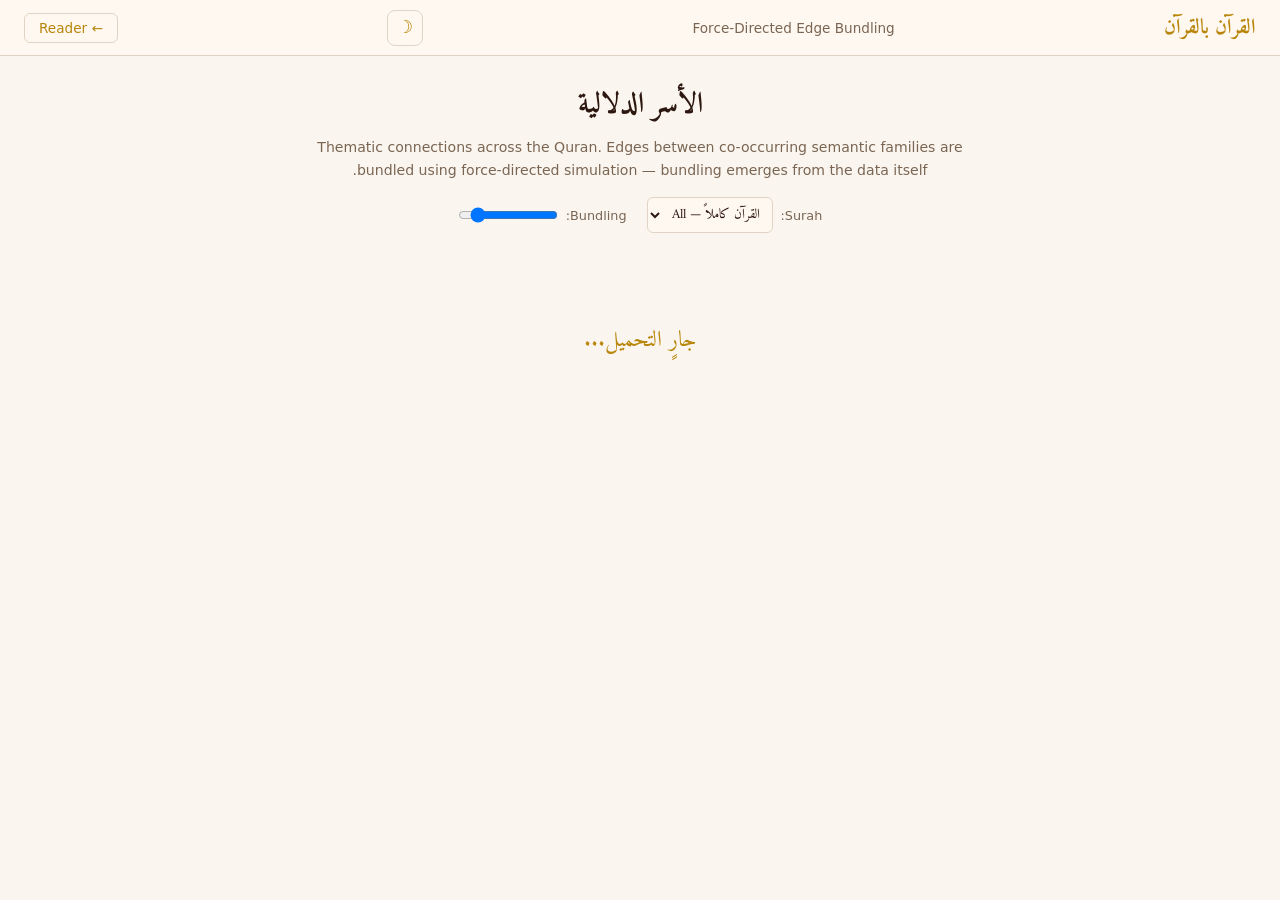
==== commit 2f6829f6: "Add dark mode, thematic insights, and English translation layer Three major features for the reader:" ====
--- a/app/themes.html
+++ b/app/themes.html
@@ -5,6 +5,7 @@
 <meta name="viewport" content="width=device-width, initial-scale=1.0">
 <title>الأسر الدلالية — Thematic Map</title>
 <link href="https://fonts.googleapis.com/css2?family=Amiri:wght@400;700&display=swap" rel="stylesheet">
+<script>if(localStorage.getItem('qbq-dark-mode')==='true')document.documentElement.classList.add('dark-mode')</script>
 <script src="https://d3js.org/d3.v7.min.js"></script>
 <style>
 :root {
@@ -20,6 +21,23 @@
     --font-en: -apple-system, BlinkMacSystemFont, 'Segoe UI', system-ui, sans-serif;
 }
 
+.dark-mode {
+    --bg: #1a1612; --surface: #2a2420; --text: #e8dfd5;
+    --text-muted: #a09080; --gold: #d4a020;
+    --gold-light: rgba(212,160,32,0.15); --border: #3a3028;
+    --panel-bg: #221c16;
+}
+.dark-mode header { background: rgba(42,36,32,0.92); }
+.dark-mode .link-active { stroke: #d4a020 !important; }
+
+.theme-toggle-btn {
+    width: 36px; height: 36px; border: 1px solid var(--border);
+    border-radius: 8px; background: transparent; color: var(--gold);
+    font-size: 1.1rem; cursor: pointer; transition: background 0.15s;
+    display: flex; align-items: center; justify-content: center;
+}
+.theme-toggle-btn:hover { background: var(--gold-light); }
+
 *, *::before, *::after { box-sizing: border-box; margin: 0; padding: 0; }
 
 body {
@@ -227,6 +245,7 @@
 <header>
     <a href="index.html" class="logo">القرآن بالقرآن</a>
     <span class="header-title">Force-Directed Edge Bundling</span>
+    <button id="theme-toggle" class="theme-toggle-btn" title="Toggle dark mode">☽</button>
     <a id="back-link" href="index.html" class="back-link">← Reader</a>
 </header>
 
@@ -288,7 +307,20 @@
         { name: 'الإنسان', label: 'Human', ids: ['worship','speech_communication','heart_soul','family_kinship','body','movement_journey'] },
         { name: 'المجتمع', label: 'Society', ids: ['fighting','wealth','deception_hypocrisy','provision','seeing_hearing'] },
     ];
-    const groupColors = ['#b8860b','#4a7c5e','#8b4513','#2e7d6e','#6a5acd','#cd5c5c'];
+    const isDark = document.documentElement.classList.contains('dark-mode');
+    const groupColors = isDark
+        ? ['#d4a020','#6aaa80','#c07030','#45b8a0','#8a7ae8','#e07070']
+        : ['#b8860b','#4a7c5e','#8b4513','#2e7d6e','#6a5acd','#cd5c5c'];
+
+    // Dark mode toggle
+    const themeBtn = document.getElementById('theme-toggle');
+    themeBtn.textContent = isDark ? '☀' : '☽';
+    themeBtn.addEventListener('click', () => {
+        const nowDark = !document.documentElement.classList.contains('dark-mode');
+        document.documentElement.classList.toggle('dark-mode', nowDark);
+        localStorage.setItem('qbq-dark-mode', nowDark);
+        location.reload(); // re-render chart with correct palette
+    });
 
     // Filter to existing families only
     groups.forEach(g => { g.ids = g.ids.filter(id => families[id]); });
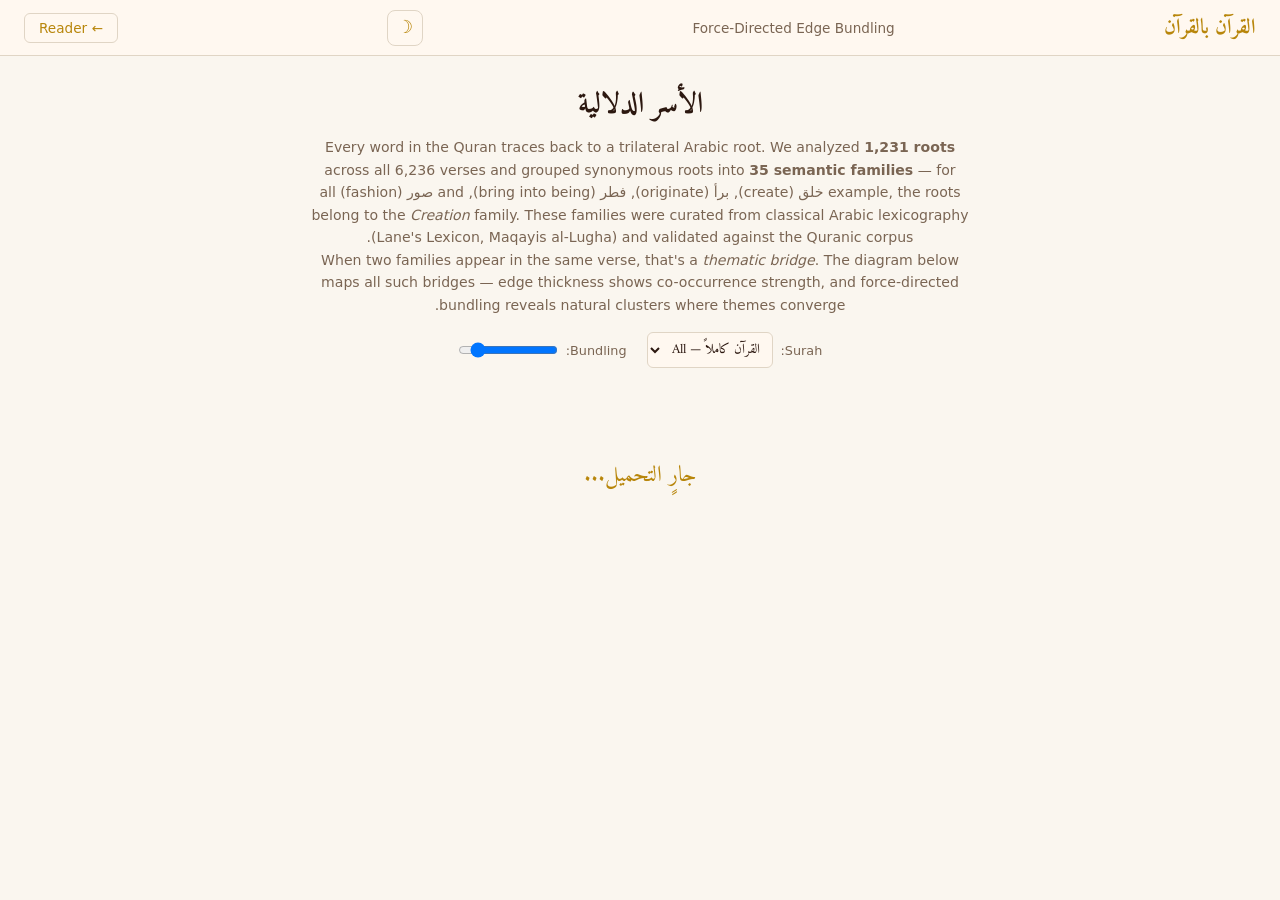
==== commit 5fe3eca1: "Add README docs, thematic summary, and node-focus interaction README: comprehensive documentation co" ====
--- a/app/themes.html
+++ b/app/themes.html
@@ -96,6 +96,24 @@
     font-size: 0.78rem; color: var(--text-muted); padding: 4px 0 0;
 }
 
+/* ── Thematic Summary ─────────────────────────── */
+#thematic-summary {
+    max-width: 700px; margin: 8px auto 0; padding: 10px 20px;
+    font-family: var(--font-en); font-size: 0.82rem; line-height: 1.65;
+    color: var(--text-muted); text-align: center;
+}
+#thematic-summary:empty { display: none; }
+#thematic-summary .summary-topic {
+    font-family: var(--font-ar); font-size: 0.95rem; color: var(--gold);
+    font-weight: 700; display: block; margin-bottom: 2px;
+}
+#thematic-summary .summary-body { direction: ltr; }
+#thematic-summary .summary-pair {
+    display: inline-block; padding: 2px 8px; margin: 2px 3px;
+    border-radius: 10px; font-size: 0.75rem;
+    border: 1px solid var(--border); background: var(--surface);
+}
+
 /* ── Chart ────────────────────────────────────── */
 #chart { display: flex; justify-content: center; padding: 10px; }
 #chart svg { max-width: 100%; height: auto; }
@@ -251,8 +269,14 @@
 
 <div class="page-intro">
     <h1>الأسر الدلالية</h1>
-    <p>Thematic connections across the Quran. Edges between co-occurring semantic families
-       are bundled using force-directed simulation — bundling emerges from the data itself.</p>
+    <p>Every word in the Quran traces back to a trilateral Arabic root. We analyzed <strong>1,231 roots</strong>
+       across all 6,236 verses and grouped synonymous roots into <strong>35 semantic families</strong> —
+       for example, the roots خلق (create), برأ (originate), فطر (bring into being), and صور (fashion)
+       all belong to the <em>Creation</em> family. These families were curated from classical Arabic lexicography
+       (Lane's Lexicon, Maqayis al-Lugha) and validated against the Quranic corpus.</p>
+    <p>When two families appear in the same verse, that's a <em>thematic bridge</em>.
+       The diagram below maps all such bridges — edge thickness shows co-occurrence strength,
+       and force-directed bundling reveals natural clusters where themes converge.</p>
 </div>
 
 <div class="controls">
@@ -268,6 +292,7 @@
     </div>
 </div>
 <div id="stats"></div>
+<div id="thematic-summary"></div>
 
 <div id="loading">جارٍ التحميل...</div>
 <div id="chart"></div>
@@ -693,6 +718,7 @@
     let currentT = 0.85; // bundling interpolation
     let opacityScale = d3.scaleLinear();
     let strokeScale = d3.scaleLinear();
+    let focusedNode = null; // locked node filter from click
 
     // ── Edge Color (blend source + target group colors) ──
     function edgeColor(e) {
@@ -770,9 +796,61 @@
             statsEl.textContent = `${activeFams.size} themes · ${edges.length} connections`;
         }
 
+        renderThematicSummary(surahNum, edges, activeFams);
+
         // Back link
         document.getElementById('back-link').href =
             surahNum ? `index.html#${surahNum}` : 'index.html';
+    }
+
+    // ── Thematic Summary ─────────────────────────────
+    function renderThematicSummary(surahNum, edges, activeFams) {
+        const el = document.getElementById('thematic-summary');
+        if (!edges.length) { el.innerHTML = ''; return; }
+
+        // Count verses per group
+        const prefix = surahNum ? `${surahNum}:` : null;
+        const groupVerses = groups.map(() => new Set());
+        let totalVerses = 0;
+
+        for (const [vk, fams] of Object.entries(verseFams)) {
+            if (prefix && !vk.startsWith(prefix)) continue;
+            totalVerses++;
+            for (const f of fams) {
+                const gi = groups.findIndex(g => g.ids.includes(f));
+                if (gi >= 0) groupVerses[gi].add(vk);
+            }
+        }
+
+        // Rank groups by verse coverage
+        const groupRanks = groups.map((g, i) => ({
+            name: g.name, label: g.label,
+            count: groupVerses[i].size,
+            pct: Math.round((groupVerses[i].size / (totalVerses || 1)) * 100),
+            color: groupColors[i],
+        })).sort((a, b) => b.count - a.count);
+
+        // Top 5 strongest edges (most co-occurring family pairs)
+        const topEdges = [...edges].sort((a, b) => b.value - a.value).slice(0, 5);
+
+        // Compose topical text
+        const top3 = groupRanks.slice(0, 3);
+        const scope = surahNum ? surahList[surahNum - 1].name_en : 'the Quran';
+
+        let bodyParts = [];
+        bodyParts.push(`Across ${totalVerses} verses in ${scope}, the dominant thematic register is <strong>${top3[0].label}</strong> (${top3[0].pct}% of verses), followed by ${top3[1].label} (${top3[1].pct}%) and ${top3[2].label} (${top3[2].pct}%).`);
+
+        // Describe the strongest connections
+        if (topEdges.length) {
+            const pairDescs = topEdges.map(e => {
+                const fA = families[e.source], fB = families[e.target];
+                return `<span class="summary-pair">${fA.name_ar} ↔ ${fB.name_ar} (${e.value})</span>`;
+            });
+            bodyParts.push(`Strongest thematic bridges: ${pairDescs.join(' ')}`);
+        }
+
+        el.innerHTML = `<span class="summary-topic">الملخص الموضوعي</span>
+            <div class="summary-body">${bodyParts.join('<br>')}</div>`;
     }
 
     // ── Populate Controls ───────────────────────────
@@ -832,8 +910,33 @@
         );
     }
 
+    // Focus: lock graph to show only one node's connections
+    function focusOnNode(id) {
+        focusedNode = id;
+        const connected = new Set([id]);
+        currentEdges.forEach(l => {
+            if (l.source === id) connected.add(l.target);
+            if (l.target === id) connected.add(l.source);
+        });
+        linkGroup.selectAll('path').each(function(l) {
+            const isConn = l.source === id || l.target === id;
+            d3.select(this)
+                .classed('link-active', isConn)
+                .classed('link-dimmed', !isConn);
+            if (isConn) d3.select(this).raise();
+        });
+        nodeGs.attr('opacity', nd => connected.has(nd.id) ? 1 : 0.08);
+    }
+
+    function clearFocus() {
+        focusedNode = null;
+        restoreLinks();
+        restoreNodes();
+    }
+
     nodeGs
         .on('mouseover', function(event, d) {
+            if (focusedNode) return; // don't override locked focus
             const id = d.id;
             const fam = families[id];
 
@@ -863,9 +966,17 @@
             `);
         })
         .on('mousemove', positionTip)
-        .on('mouseout', function() { restoreLinks(); restoreNodes(); hideTip(); })
+        .on('mouseout', function() {
+            hideTip();
+            if (focusedNode) {
+                focusOnNode(focusedNode); // restore locked state
+            } else {
+                restoreLinks(); restoreNodes();
+            }
+        })
         .on('click', function(event, d) {
             event.stopPropagation();
+            focusOnNode(d.id);
             showFamilyDetail(d.id);
         });
 
@@ -898,7 +1009,7 @@
     const detailTitle = document.getElementById('detail-title');
     document.getElementById('detail-close').addEventListener('click', closeDetail);
 
-    function closeDetail() { detailPanel.classList.remove('open'); }
+    function closeDetail() { detailPanel.classList.remove('open'); clearFocus(); }
 
     function renderVerseList(verses, limit) {
         const shown = verses.slice(0, limit);
@@ -966,6 +1077,19 @@
         const cA = groupColors[famGroup[famA] ?? 0], cB = groupColors[famGroup[famB] ?? 0];
         const shared = getSharedVerses(famA, famB, currentFvMap);
 
+        // Focus graph on the specific edge between these two families
+        focusedNode = famA; // track so hover doesn't override
+        linkGroup.selectAll('path').each(function(l) {
+            const isThis = (l.source === famA && l.target === famB) ||
+                           (l.source === famB && l.target === famA);
+            d3.select(this)
+                .classed('link-active', isThis)
+                .classed('link-dimmed', !isThis);
+            if (isThis) d3.select(this).raise();
+        });
+        const pair = new Set([famA, famB]);
+        nodeGs.attr('opacity', nd => pair.has(nd.id) ? 1 : 0.08);
+
         detailTitle.textContent = 'اتصال موضوعي';
         detailBody.innerHTML = `
             <div style="text-align:center;margin-bottom:8px">
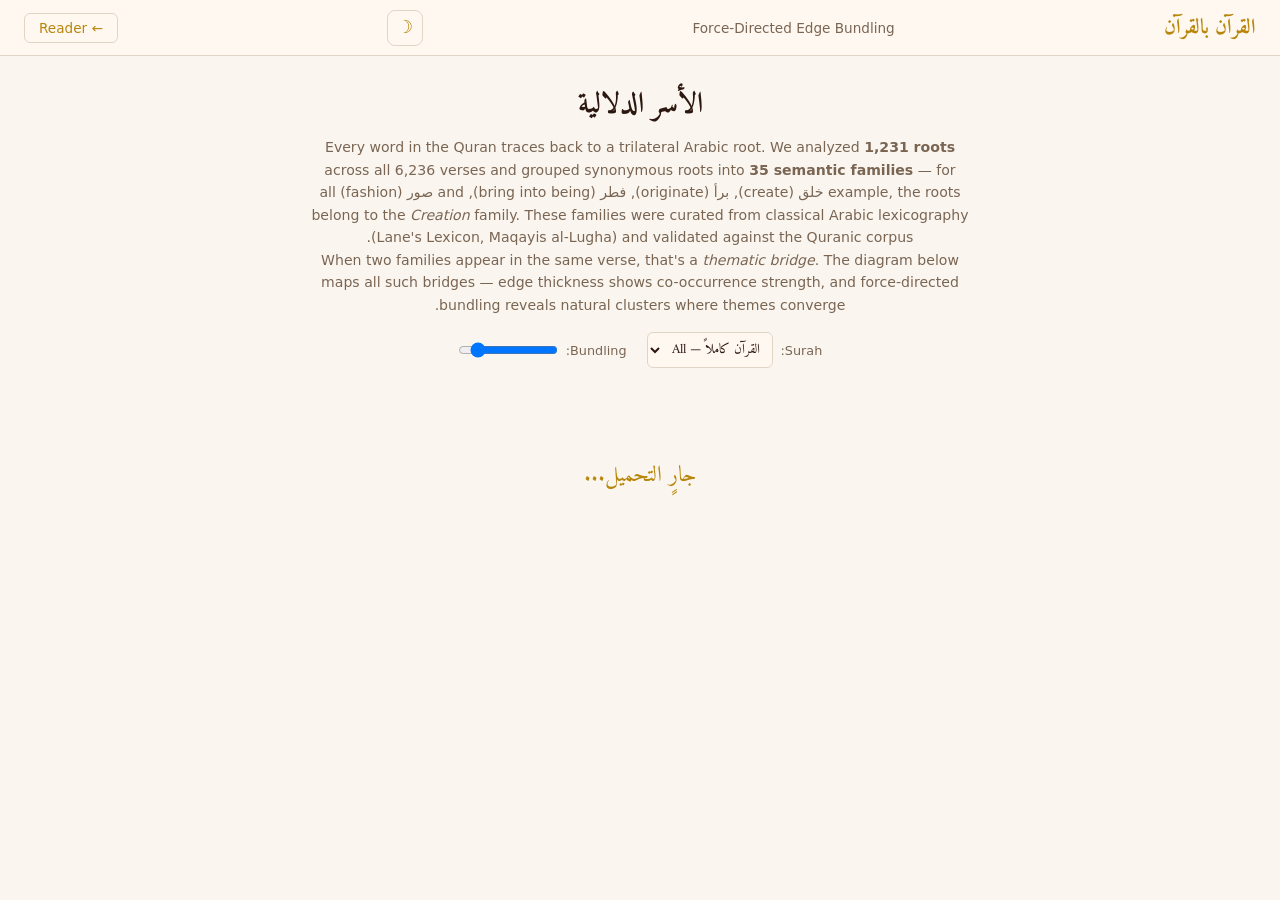
==== commit 0e0c3917: "Fix themes page broken data and verse navigation race condition - themes.html: data.fam is a string " ====
--- a/app/themes.html
+++ b/app/themes.html
@@ -364,9 +364,10 @@
     const verseFams = {};
     for (const [root, data] of Object.entries(rootsIndex)) {
         if (!data.fam || !data.fam.length) continue;
+        const fams = Array.isArray(data.fam) ? data.fam : [data.fam];
         for (const vk of data.v) {
             if (!verseFams[vk]) verseFams[vk] = new Set();
-            for (const f of data.fam) {
+            for (const f of fams) {
                 if (families[f]) verseFams[vk].add(f);
             }
         }
@@ -402,7 +403,8 @@
         const prefix = surahNum ? `${surahNum}:` : null;
         for (const [root, data] of Object.entries(rootsIndex)) {
             if (!data.fam) continue;
-            for (const f of data.fam) {
+            const fams = Array.isArray(data.fam) ? data.fam : [data.fam];
+            for (const f of fams) {
                 if (!map[f]) continue;
                 for (const vk of data.v) {
                     if (!prefix || vk.startsWith(prefix)) map[f].add(vk);
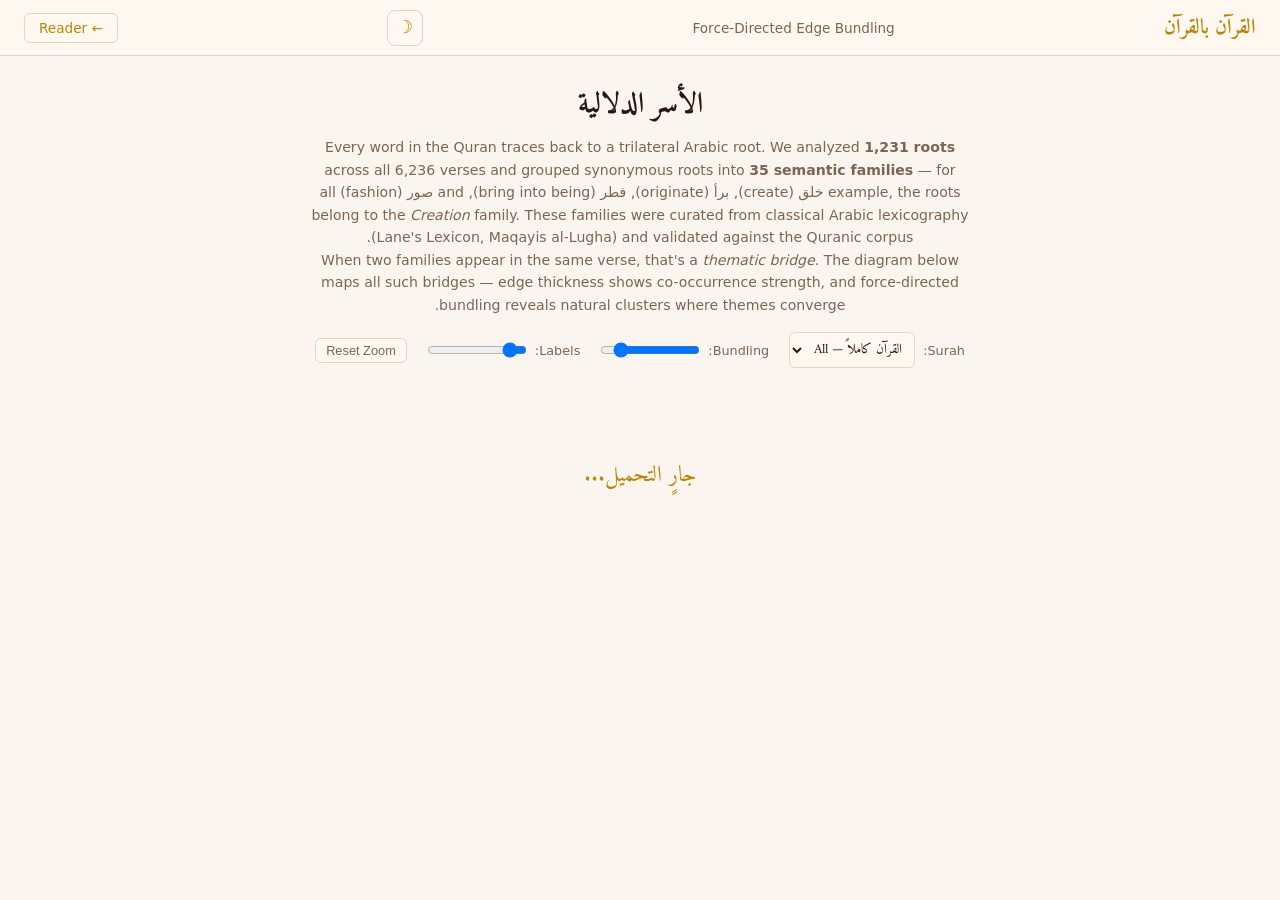
==== commit 62617011: "Add mobile responsiveness: bottom drawer panel, pan/zoom on themes, root gloss Reader page: - Bottom" ====
--- a/app/themes.html
+++ b/app/themes.html
@@ -116,7 +116,7 @@
 
 /* ── Chart ────────────────────────────────────── */
 #chart { display: flex; justify-content: center; padding: 10px; }
-#chart svg { max-width: 100%; height: auto; }
+#chart svg { max-width: 100%; height: auto; touch-action: none; }
 .link { fill: none; pointer-events: none; }
 .link-active { stroke: #b8860b !important; stroke-opacity: 0.8 !important; }
 .link-dimmed { stroke-opacity: 0.008 !important; }
@@ -289,6 +289,17 @@
     <div class="control-group">
         <label for="bundling">Bundling:</label>
         <input type="range" id="bundling" min="0" max="100" value="85">
+    </div>
+    <div class="control-group">
+        <label for="label-size">Labels:</label>
+        <input type="range" id="label-size" min="10" max="28" value="12">
+    </div>
+    <div class="control-group">
+        <button id="reset-zoom" style="
+            border: 1px solid var(--border); border-radius: 6px;
+            background: var(--surface); color: var(--text-muted);
+            padding: 4px 10px; font-size: 0.8rem; cursor: pointer;
+        ">Reset Zoom</button>
     </div>
 </div>
 <div id="stats"></div>
@@ -643,8 +654,11 @@
         .attr('width', width)
         .attr('height', height);
 
+    // ── Zoom container (wraps all visual layers) ────
+    const zoomG = svg.append('g').attr('class', 'zoom-container');
+
     // ── Group Arcs ──────────────────────────────────
-    const arcGroup = svg.append('g');
+    const arcGroup = zoomG.append('g');
     const arcPaths = [];
 
     function drawGroupArcs() {
@@ -676,10 +690,10 @@
     drawGroupArcs();
 
     // ── Link Group ──────────────────────────────────
-    const linkGroup = svg.append('g');
+    const linkGroup = zoomG.append('g');
 
     // ── Node Group ──────────────────────────────────
-    const nodeGroup = svg.append('g');
+    const nodeGroup = zoomG.append('g');
     const nodeGs = nodeGroup.selectAll('g')
         .data(orderedIds.map(id => ({ id, pos: nodePositions[id] })))
         .join('g')
@@ -711,6 +725,19 @@
         .attr('fill', d => groupColors[famGroup[d.id] ?? 0])
         .text(d => families[d.id].name_ar);
 
+    // ── Pan / Zoom ──────────────────────────────────
+    const zoom = d3.zoom()
+        .scaleExtent([0.5, 5])
+        .on('zoom', (event) => {
+            zoomG.attr('transform', event.transform);
+        });
+    svg.call(zoom);
+    svg.on('dblclick.zoom', null); // prevent double-tap zoom conflicting with node clicks
+
+    document.getElementById('reset-zoom').addEventListener('click', () => {
+        svg.transition().duration(300).call(zoom.transform, d3.zoomIdentity);
+    });
+
     // ── State ───────────────────────────────────────
     let currentSurah = null;
     let currentEdges = [];
@@ -884,6 +911,12 @@
         currentT = +e.target.value / 100;
         interpolateEdges(currentEdges, currentT);
         linkGroup.selectAll('path').attr('d', d => lineGen(d.points));
+    });
+
+    // Label size slider
+    document.getElementById('label-size').addEventListener('input', (e) => {
+        const size = +e.target.value;
+        nodeGroup.selectAll('.node-label').style('font-size', size + 'px');
     });
 
     // ── Tooltip ─────────────────────────────────────
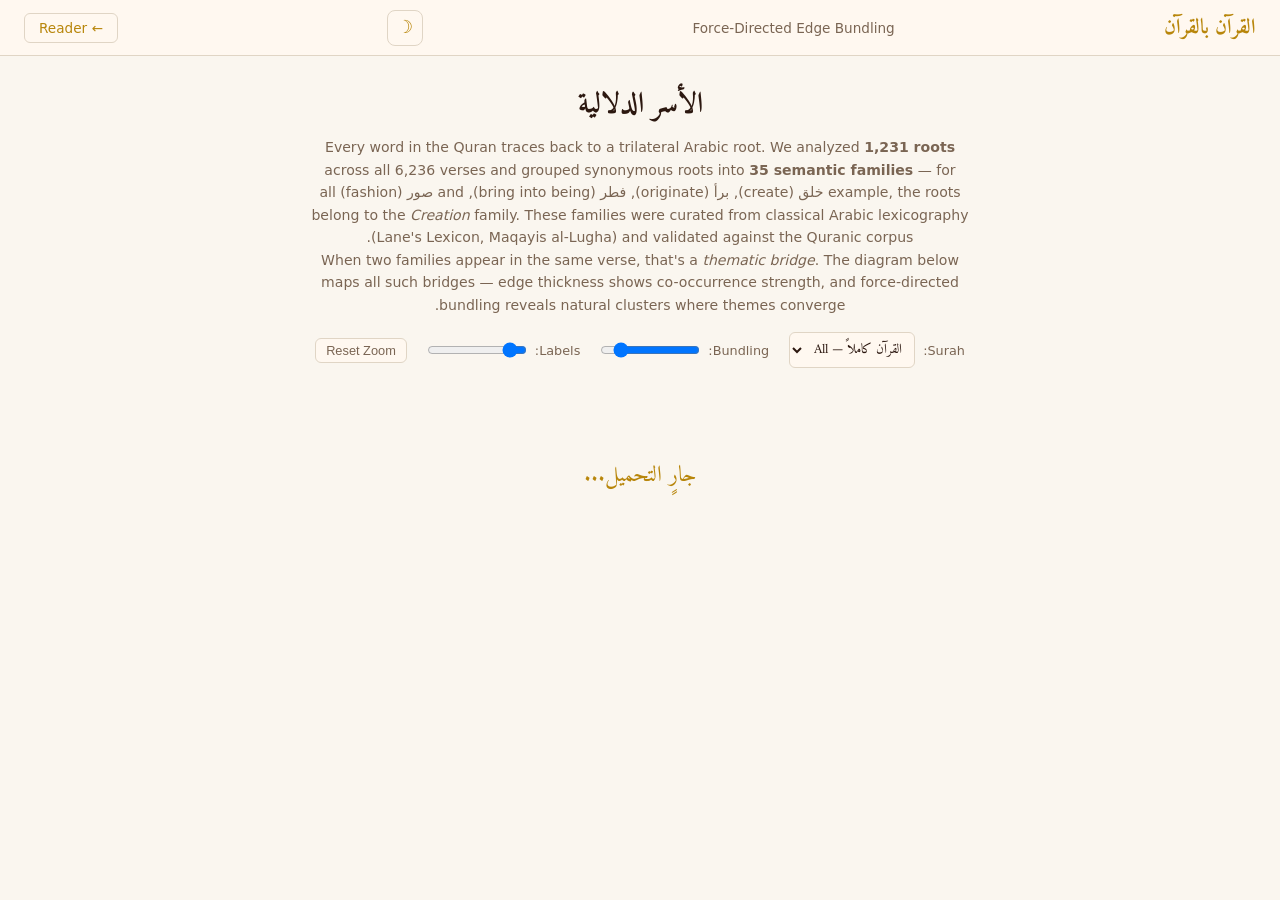
==== commit 13e563a8: "Add PWA support and Zenodo metadata Enable installable PWA: manifest.json, service worker with cache" ====
--- a/app/themes.html
+++ b/app/themes.html
@@ -4,6 +4,10 @@
 <meta charset="UTF-8">
 <meta name="viewport" content="width=device-width, initial-scale=1.0">
 <title>الأسر الدلالية — Thematic Map</title>
+<link rel="manifest" href="manifest.json">
+<link rel="icon" href="icon.svg" type="image/svg+xml">
+<link rel="apple-touch-icon" href="icon-192.png">
+<meta name="theme-color" content="#b8860b">
 <link href="https://fonts.googleapis.com/css2?family=Amiri:wght@400;700&display=swap" rel="stylesheet">
 <script>if(localStorage.getItem('qbq-dark-mode')==='true')document.documentElement.classList.add('dark-mode')</script>
 <script src="https://d3js.org/d3.v7.min.js"></script>
@@ -1179,5 +1183,6 @@
     });
 })();
 </script>
+<script>if('serviceWorker' in navigator) navigator.serviceWorker.register('sw.js');</script>
 </body>
 </html>
